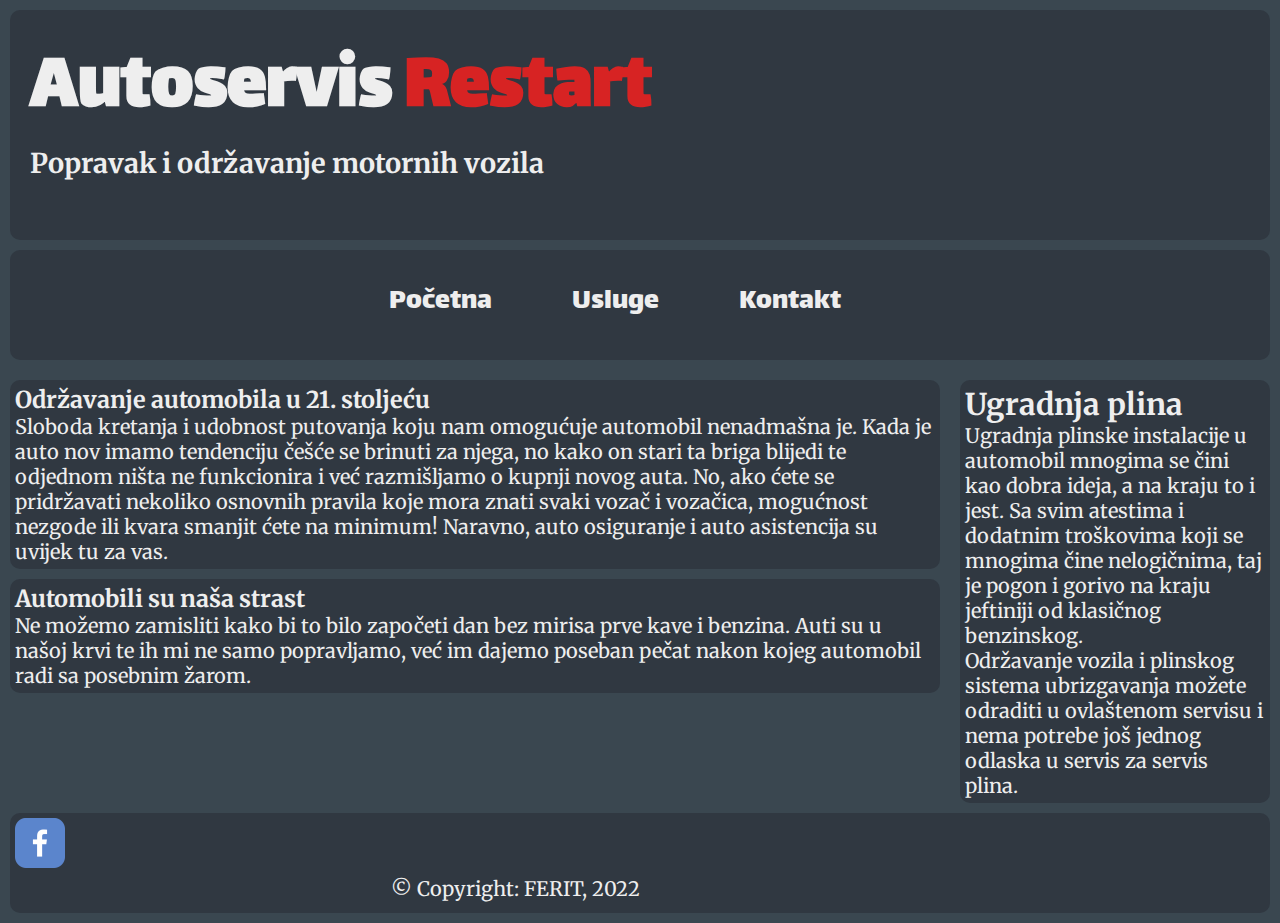
==== index.html @ b9826ee3 "add second update" ====
<!DOCTYPE html>
<html lang="en">

<head>
    <meta charset="UTF-8">
    <meta http-equiv="X-UA-Compatible" content="IE=edge">
    <meta name="viewport" content="width=device-width, initial-scale=1.0">
    <title>Autoservis Restart</title>
    <link rel="stylesheet" href="css/styles.css">
    <link rel="icon" href="favicon_tire.ico?v=2">
    <link rel="preconnect" href="https://fonts.googleapis.com">
    <link rel="preconnect" href="https://fonts.gstatic.com" crossorigin>
    <link
        href="https://fonts.googleapis.com/css2?family=Lalezar&family=Merriweather:wght@400;900&family=Montserrat&family=Sacramento&display=swap"
        rel="stylesheet">
</head>

<body>
    <header>
        <h1>Autoservis <span class="restart">Restart</span></h1>
        <h3>Popravak i održavanje motornih vozila</h3>
    </header>

    <nav>
        <ul>
            <li><a href="#">Početna</a></li>
            <li><a href="pages/usluge.html">Usluge</a></li>
            <li><a href="pages/kontakt.html">Kontakt</a></li>
        </ul>
    </nav>

    <main>
        <section class="aside">
            <aside>
                <h3>Održavanje automobila u 21. stoljeću</h3>
                <p> Sloboda kretanja i udobnost putovanja koju nam omogućuje automobil nenadmašna je. 
                    Kada je auto nov imamo tendenciju češće se brinuti za njega, no kako on stari ta briga blijedi te 
                    odjednom ništa ne funkcionira i već razmišljamo o kupnji novog auta. No, ako ćete se pridržavati nekoliko osnovnih 
                    pravila koje mora znati svaki vozač i vozačica, 
                    mogućnost nezgode ili kvara smanjit ćete na minimum! Naravno, auto osiguranje i auto asistencija su uvijek tu za vas.
                </p>
            </aside>
            <aside>
                <h3>Automobili su naša strast</h3>
                <p>Ne možemo zamisliti kako bi to bilo započeti dan bez mirisa prve kave i benzina. Auti su u našoj krvi te ih mi ne samo popravljamo,
                    već im dajemo poseban pečat nakon kojeg automobil radi sa posebnim žarom.
                </p>
            </aside>
        </section>
        <section class="article">
            <article>
                <h2>Ugradnja plina</h2>
                <p>Ugradnja plinske instalacije u automobil mnogima se čini kao dobra ideja, a na kraju to i jest. Sa svim atestima
                 i dodatnim troškovima koji se mnogima čine nelogičnima, taj je pogon i gorivo na kraju jeftiniji od klasičnog benzinskog.
                </p>
                <p> Održavanje vozila i plinskog sistema ubrizgavanja možete odraditi u ovlaštenom servisu i nema potrebe još jednog 
                odlaska u servis za servis plina.
                </p>
            </article>
    </main>

    <footer>
        <li><a href="#"><img src="images/facebook.png" alt="Facebook"></a></li>
        <p>&copy Copyright: FERIT, 2022</p>
    </footer>
</body>

</html>
---- css/styles.css ----
* {
    margin: 0;
    padding: 0;
}

body {
    font-family: 'Merriweather', serif;
    font-size: 20px;
    background-color: #3A4750;
    color: #EEEEEE;
}

header {
    margin: 10px;
    padding: 20px;
    height: 190px;
    background-color: #303841;
    border-radius: 10px;
    background-image: url("../images/porsche.png");
    background-repeat: no-repeat;
    background-position: right center;
    background-size: contain;
}

header h1 {
    height: 20%;
    text-align: left;
    font-size: 4em;
    line-height: 1.5em;
    font-family: 'Lalezar', cursive;
    color: #EEEEEE;
}

header h3{
    font-family: 'Merriweather', serif;
    font-size: 1.7rem;
    line-height: 7em;
    height: 10%;
    text-align: left;
    color: #EEEEEE;
}

nav {
    font-family: 'Lalezar', cursive;
    display: grid;
    margin: 10px;
    padding: 5px;
    height: 100px;
    background-color: #303841;
    border-radius: 10px;
}

nav ul {
    height: 100%;
    border-radius: 10px;
    list-style-type: none;
    text-align: center;
    line-height: 3.2em;
    font-size: 1.5em;
}

nav ul li {
    display: inline-block;
    margin-right: 50px;
    height: 100%;
    width: 120px;
}

nav ul li a {
    display: inline-block;
    height: 100%;
    width: 100%;
    text-decoration: none;
    color: #EEEEEE;
    border-radius: 10px;
}

nav ul li a:hover {
    background-color: #dfdce3;
    color: black;
}

.wrench{
    width:10%;
    position: relative;
    margin: 50px 0;
    padding-right: 90%;
    float: left;
}

.porsche{
    width: 40%;
    position: relative;
    float: right;
    margin:0%
}

.restart{
    color: #D72323;
}

main {
    margin: 10px;
    border-radius: 10px;
    display: grid;
    grid-template-columns: 3fr 1fr;
    grid-gap: 20px;
}

section article, aside {
    background-color: #303841;
}

section.aside{
    grid-column: 1;
    grid-row: 1;
}

section.article{
    grid-column: 2;
}


section article {
    margin-top: 10px;
    padding: 5px;
    border-radius: 10px;
}

section aside {
    margin-top: 10px;
    margin-bottom: 10px;
    padding: 5px;
    border-radius: 10px;
}

footer {  
    background-color: #303841;
    margin: 10px;
    padding: 5px;
    height: 90px;
    border-radius: 10px;
}

footer li {
    display: inline-block;
    text-align: center;
    width: auto;
    height: auto;
}

footer li a {
    display: inline-block;
    width: auto;
    height: auto;
}

footer li a:hover{
    opacity: 0.5;
}

footer p {
    height: 50%;
    width: 50%;
    line-height: 1.625em;
    text-align: right;
    grid-row: 2;
    grid-column: 2;
}
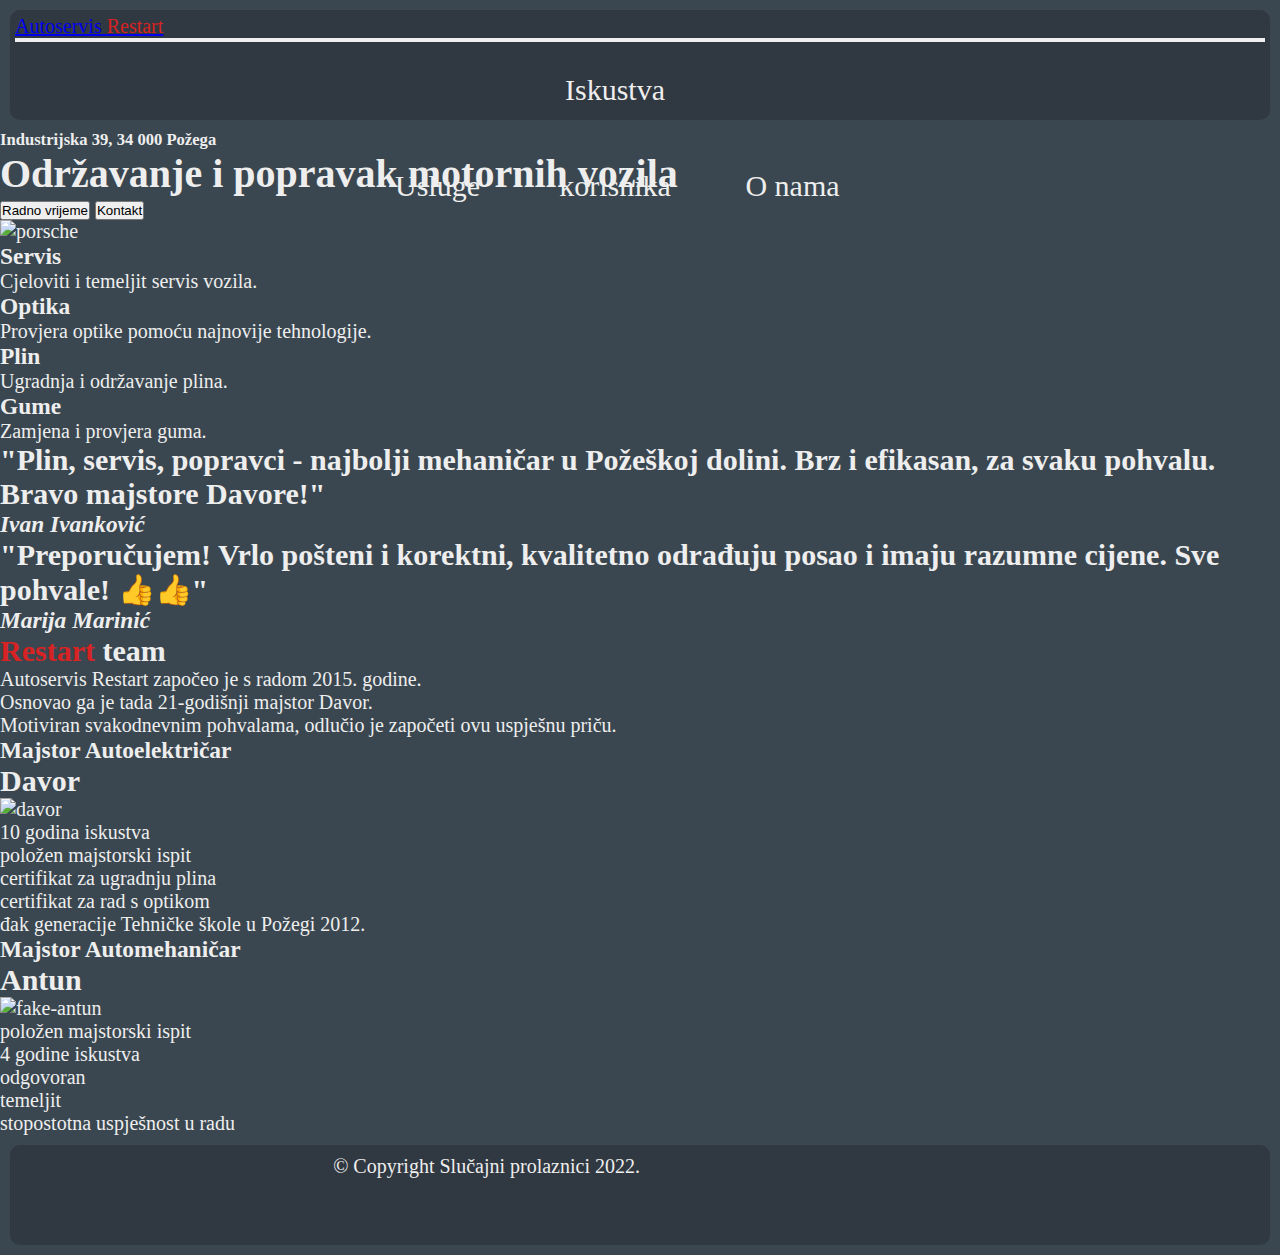
==== commit db3b869d: "add js file" ====
--- a/index.html
+++ b/index.html
@@ -1,68 +1,185 @@
 <!DOCTYPE html>
-<html lang="en">
+<html>
 
 <head>
-    <meta charset="UTF-8">
-    <meta http-equiv="X-UA-Compatible" content="IE=edge">
-    <meta name="viewport" content="width=device-width, initial-scale=1.0">
-    <title>Autoservis Restart</title>
-    <link rel="stylesheet" href="css/styles.css">
-    <link rel="icon" href="favicon_tire.ico?v=2">
-    <link rel="preconnect" href="https://fonts.googleapis.com">
-    <link rel="preconnect" href="https://fonts.gstatic.com" crossorigin>
-    <link
-        href="https://fonts.googleapis.com/css2?family=Lalezar&family=Merriweather:wght@400;900&family=Montserrat&family=Sacramento&display=swap"
-        rel="stylesheet">
+  <meta charset="utf-8">
+  <title>Autoservis Restart</title>
+  <script src="https://cdn.jsdelivr.net/npm/@popperjs/core@2.10.2/dist/umd/popper.min.js"
+    integrity="sha384-7+zCNj/IqJ95wo16oMtfsKbZ9ccEh31eOz1HGyDuCQ6wgnyJNSYdrPa03rtR1zdB"
+    crossorigin="anonymous"></script>
+  <script src="https://cdn.jsdelivr.net/npm/bootstrap@5.1.3/dist/js/bootstrap.min.js"
+    integrity="sha384-QJHtvGhmr9XOIpI6YVutG+2QOK9T+ZnN4kzFN1RtK3zEFEIsxhlmWl5/YESvpZ13"
+    crossorigin="anonymous"></script>
+  <!-- Bootstrap CSS -->
+  <link href="https://cdn.jsdelivr.net/npm/bootstrap@5.1.3/dist/css/bootstrap.min.css" rel="stylesheet"
+    integrity="sha384-1BmE4kWBq78iYhFldvKuhfTAU6auU8tT94WrHftjDbrCEXSU1oBoqyl2QvZ6jIW3" crossorigin="anonymous">
+  <link
+    href="https://fonts.googleapis.com/css2?family=Montserrat:wght@100;300;400;500;900&family=Ubuntu:wght@300;400;700&display=swap"
+    rel="stylesheet">
+  <link rel="stylesheet" href="css/styles.css">
+  <link rel="stylesheet" href="https://cdnjs.cloudflare.com/ajax/libs/font-awesome/6.1.1/css/all.min.css"
+    integrity="sha512-KfkfwYDsLkIlwQp6LFnl8zNdLGxu9YAA1QvwINks4PhcElQSvqcyVLLD9aMhXd13uQjoXtEKNosOWaZqXgel0g=="
+    crossorigin="anonymous" referrerpolicy="no-referrer" />
 </head>
 
 <body>
-    <header>
-        <h1>Autoservis <span class="restart">Restart</span></h1>
-        <h3>Popravak i održavanje motornih vozila</h3>
-    </header>
 
-    <nav>
-        <ul>
-            <li><a href="#">Početna</a></li>
-            <li><a href="pages/usluge.html">Usluge</a></li>
-            <li><a href="pages/kontakt.html">Kontakt</a></li>
-        </ul>
-    </nav>
+  <section class="colored-section" id="title">
+    <div class="container-fluid">
+      <!-- Nav Bar -->
+      <nav class="navbar navbar-expand-lg navbar-dark">
+        <a class="navbar-brand" href="#">Autoservis <span class="restart">Restart</span></a>
+        <button class="navbar-toggler ms-auto" type="button" data-bs-toggle="collapse"
+          data-bs-target="#navbarTogglerDemo01" aria-controls="navbarTogglerDemo01" aria-expanded="false"
+          aria-label="Toggle navigation">
+          <span class="navbar-toggler-icon"></span>
+        </button>
+        <div class="collapse navbar-collapse" id="navbarTogglerDemo01">
+          <ul class="navbar-nav navbar-expand ms-auto -lg-0">
+            <li class="nav-item">
+              <a class="nav-link" href="">Usluge</a>
+            </li>
+            <li class="nav-item">
+              <a class="nav-link" href="">Iskustva korisnika</a>
+            </li>
+            <li class="nav-item">
+              <a class="nav-link" href="">O nama</a>
+            </li>
+          </ul>
+        </div>
+      </nav>
 
-    <main>
-        <section class="aside">
-            <aside>
-                <h3>Održavanje automobila u 21. stoljeću</h3>
-                <p> Sloboda kretanja i udobnost putovanja koju nam omogućuje automobil nenadmašna je. 
-                    Kada je auto nov imamo tendenciju češće se brinuti za njega, no kako on stari ta briga blijedi te 
-                    odjednom ništa ne funkcionira i već razmišljamo o kupnji novog auta. No, ako ćete se pridržavati nekoliko osnovnih 
-                    pravila koje mora znati svaki vozač i vozačica, 
-                    mogućnost nezgode ili kvara smanjit ćete na minimum! Naravno, auto osiguranje i auto asistencija su uvijek tu za vas.
-                </p>
-            </aside>
-            <aside>
-                <h3>Automobili su naša strast</h3>
-                <p>Ne možemo zamisliti kako bi to bilo započeti dan bez mirisa prve kave i benzina. Auti su u našoj krvi te ih mi ne samo popravljamo,
-                    već im dajemo poseban pečat nakon kojeg automobil radi sa posebnim žarom.
-                </p>
-            </aside>
-        </section>
-        <section class="article">
-            <article>
-                <h2>Ugradnja plina</h2>
-                <p>Ugradnja plinske instalacije u automobil mnogima se čini kao dobra ideja, a na kraju to i jest. Sa svim atestima
-                 i dodatnim troškovima koji se mnogima čine nelogičnima, taj je pogon i gorivo na kraju jeftiniji od klasičnog benzinskog.
-                </p>
-                <p> Održavanje vozila i plinskog sistema ubrizgavanja možete odraditi u ovlaštenom servisu i nema potrebe još jednog 
-                odlaska u servis za servis plina.
-                </p>
-            </article>
-    </main>
+      <!-- Title -->
+      <div class="row">
+        <div class="col-lg-6">
+          <!--za velike ekrane zauzima 6 unit col-->
+          <h5>Industrijska 39, 34 000 Požega</h5>
+          <h1 class="big-heading" onmouseover="mOver(this)" onmouseout="mOut(this)">Održavanje i popravak motornih
+            vozila</h1>
 
-    <footer>
-        <li><a href="#"><img src="images/facebook.png" alt="Facebook"></a></li>
-        <p>&copy Copyright: FERIT, 2022</p>
-    </footer>
+          <button type="button" class="btn btn-dark btn-lg radnovrijeme-button"><i
+              class="btn-icon fa-solid fa-clock"></i> Radno
+            vrijeme</button>
+          <button type="button" class="btn btn-outline-light btn-lg kontakt-button" onmousedown="mDown(this)"
+            onmouseup="mUp(this)"> <i class="btn-icon fa-solid fa-address-book"></i> Kontakt</button>
+        </div>
+        <div class="col-lg-6">
+          <img class="title-image" src="images/white-porsche.png" alt="porsche">
+          <!--freepng.com-->
+        </div>
+      </div>
+    </div>
+  </section>
+
+  <!-- Features -->
+  <section class="white-section" id="features">
+    <div class="row">
+      <!--bootstrap grid-->
+      <div class="feature-box col-lg-3">
+        <i class="icon fa-solid fa-wrench fa-4x"></i>
+        <!--na lg i većem, svaki feature 1/3 što je 4-->
+        <h3>Servis</h3>
+        <p>Cjeloviti i temeljit servis vozila.</p>
+      </div>
+
+      <div class="feature-box col-lg-3">
+        <i class="icon fa-solid fa-microscope fa-4x"></i>
+        <h3>Optika</h3>
+        <p>Provjera optike pomoću najnovije tehnologije.</p>
+      </div>
+
+      <div class="feature-box col-lg-3">
+        <i class="icon fa-solid fa-gas-pump fa-4x"></i>
+        <h3>Plin</h3>
+        <p>Ugradnja i održavanje plina.</p>
+      </div>
+
+      <div class="feature-box col-lg-3">
+        <i class="icon fa-solid fa-car fa-4x"></i>
+        <h3>Gume</h3>
+        <p>Zamjena i provjera guma.</p>
+      </div>
+    </div>
+  </section>
+
+  <!-- Testimonials -->
+  <section class="colored-section" id="testimonials">
+    <div id="testimonial-carousel" class="carousel slide" data-bs-ride="false">
+      <div class="carousel-inner">
+        <div class="carousel-item active container-fluid">
+          <h2 class="testimonial-text">"Plin, servis, popravci - najbolji mehaničar u Požeškoj dolini. Brz i
+            efikasan, za svaku pohvalu. Bravo majstore Davore!"</h2>
+          <i class="heart fa-solid fa-heart fa-4x"></i>
+          <h3><em>Ivan Ivanković</em></h3>
+        </div>
+        <div class="carousel-item container-fluid">
+          <h2 class="testimonial-text">"Preporučujem! Vrlo pošteni i korektni, kvalitetno odrađuju posao i imaju razumne
+            cijene. Sve pohvale! 👍👍" </h2>
+          <i class="heart fa-solid fa-heart fa-4x"></i>
+          <h3><em>Marija Marinić</em></h3>
+        </div>
+      </div>
+      <a class="carousel-control-prev" href="#testimonial-carousel" role="button" data-bs-slide="prev">
+        <span class="carousel-control-prev-icon"></span>
+      </a>
+      <a class="carousel-control-next" href="#testimonial-carousel" role="button" data-bs-slide="next">
+        <span class="carousel-control-next-icon"></span>
+      </a>
+    </div>
+  </section>
+
+  <!-- O nama -->
+  <section class="white-section" id="onama">
+    <div class="uvod">
+      <h2 class="restartteam"><span class="restart">Restart</span> team</h2>
+      <p><i class="fa-solid fa-sun"></i> Autoservis Restart započeo je s radom 2015. godine.</p>
+      <p><i class="fa-solid fa-sun"></i> Osnovao ga je tada 21-godišnji majstor Davor. </p>
+      <p><i class="fa-solid fa-sun"></i> Motiviran svakodnevnim pohvalama, odlučio je započeti ovu uspješnu priču.</p>
+    </div>
+    <div class="row">
+      <div class="onama-column col-md-6">
+        <div class="card">
+          <div class="card-header">
+            <h3>Majstor Autoelektričar</h3>
+            <h2>Davor</h2>
+            <img class="onama-image-davor" src="images/davor.png" alt="davor">
+            <div class="card-body">
+              <p><i class="fa-solid fa-circle-check"></i> 10 godina iskustva</p>
+              <p><i class="fa-solid fa-circle-check"></i> položen majstorski ispit</p>
+              <p><i class="fa-solid fa-circle-check"></i> certifikat za ugradnju plina</p>
+              <p><i class="fa-solid fa-circle-check"></i> certifikat za rad s optikom</p>
+              <p><i class="fa-solid fa-circle-check"></i> đak generacije Tehničke škole u Požegi 2012.</p>
+            </div>
+          </div>
+        </div>
+      </div>
+
+      <div class="onama-column col-md-6">
+        <div class="card">
+          <div class="card-header">
+            <h3>Majstor Automehaničar</h3>
+            <h2>Antun</h2>
+            <img class="onama-image-antun" src="images/fake-antun.png" alt="fake-antun">
+            <div class="card-body">
+              <p><i class="fa-solid fa-circle-check"></i> položen majstorski ispit</p>
+              <p><i class="fa-solid fa-circle-check"></i> 4 godine iskustva</p>
+              <p><i class="fa-solid fa-circle-check"></i> odgovoran</p>
+              <p><i class="fa-solid fa-circle-check"></i> temeljit</p>
+              <p><i class="fa-solid fa-circle-check"></i> stopostotna uspješnost u radu</p>
+            </div>
+          </div>
+        </div>
+      </div>
+    </div>
+  </section>
+
+  <!-- Footer -->
+  <footer class="colored-section" id="footer">
+    <p>© Copyright Slučajni prolaznici 2022.</p>
+  </footer>
+
+  <script src="index.js" charset="utf-8"></script>
+
 </body>
 
 </html>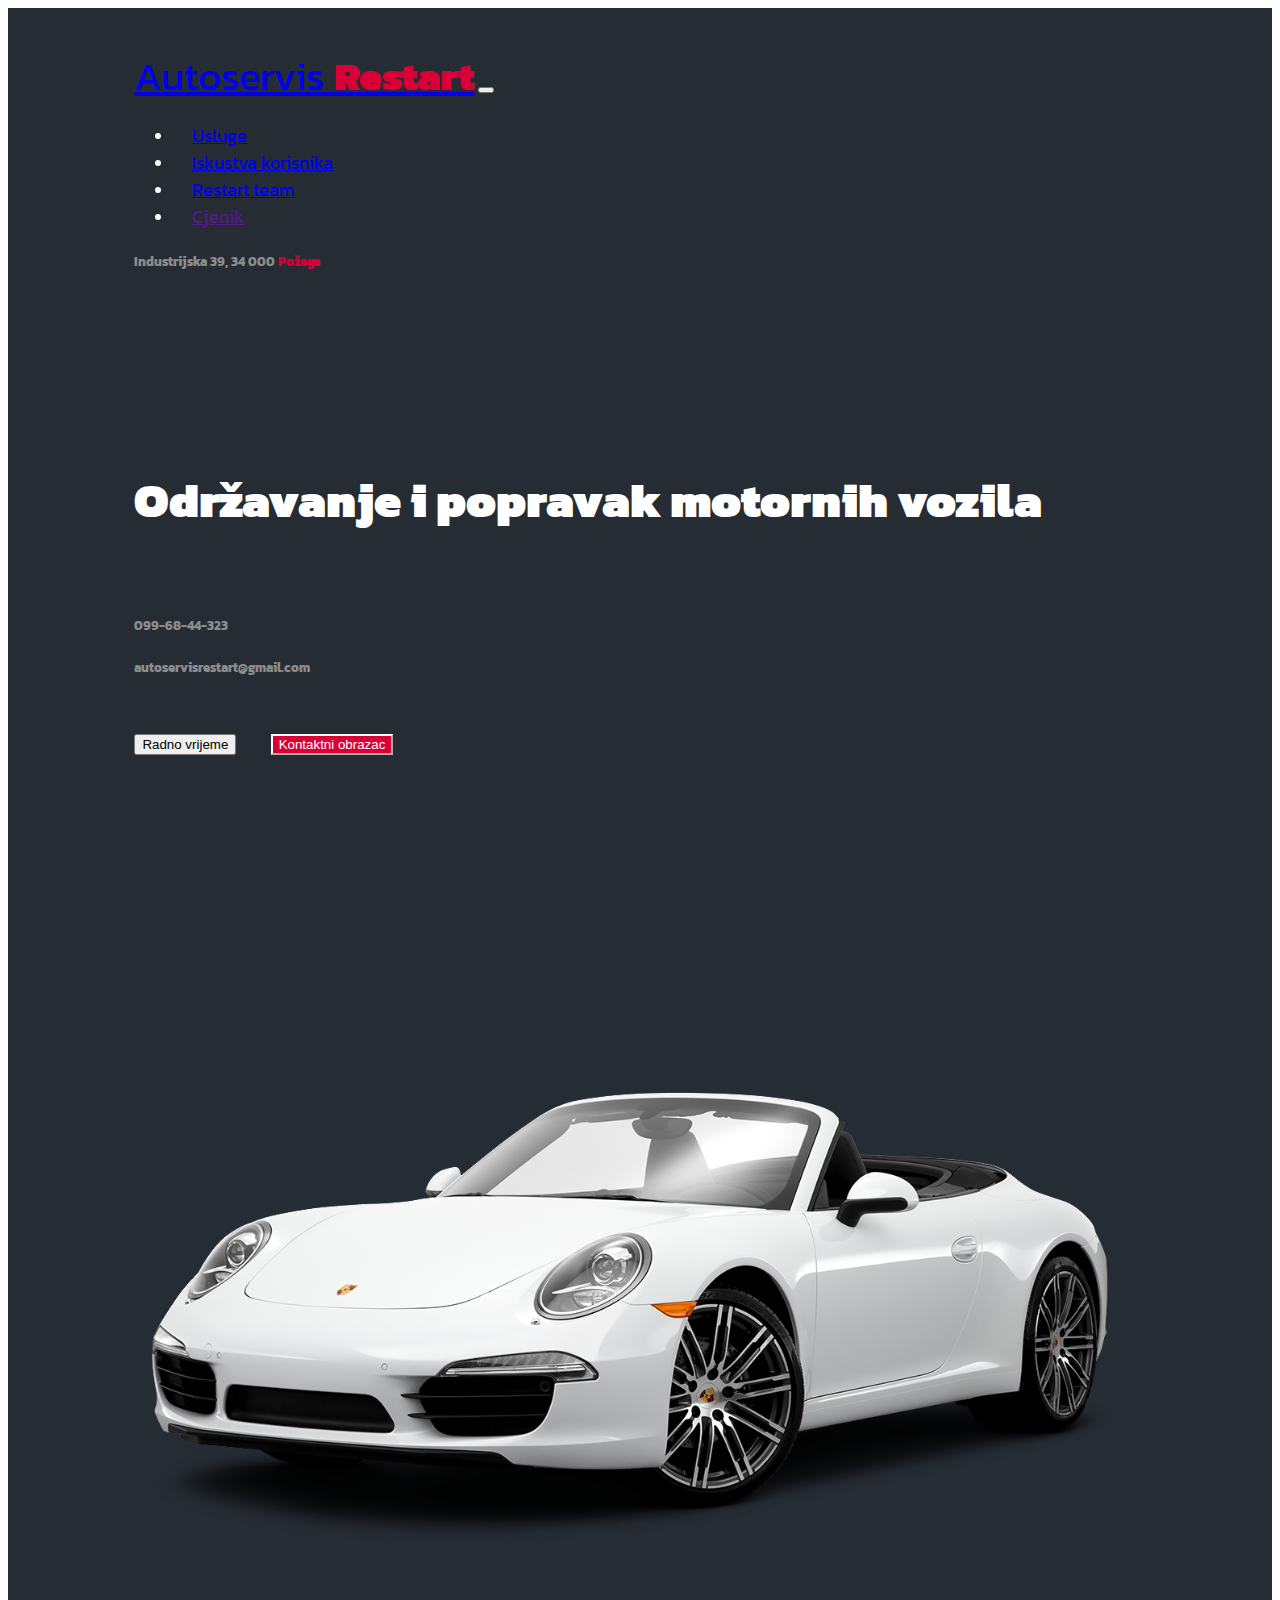
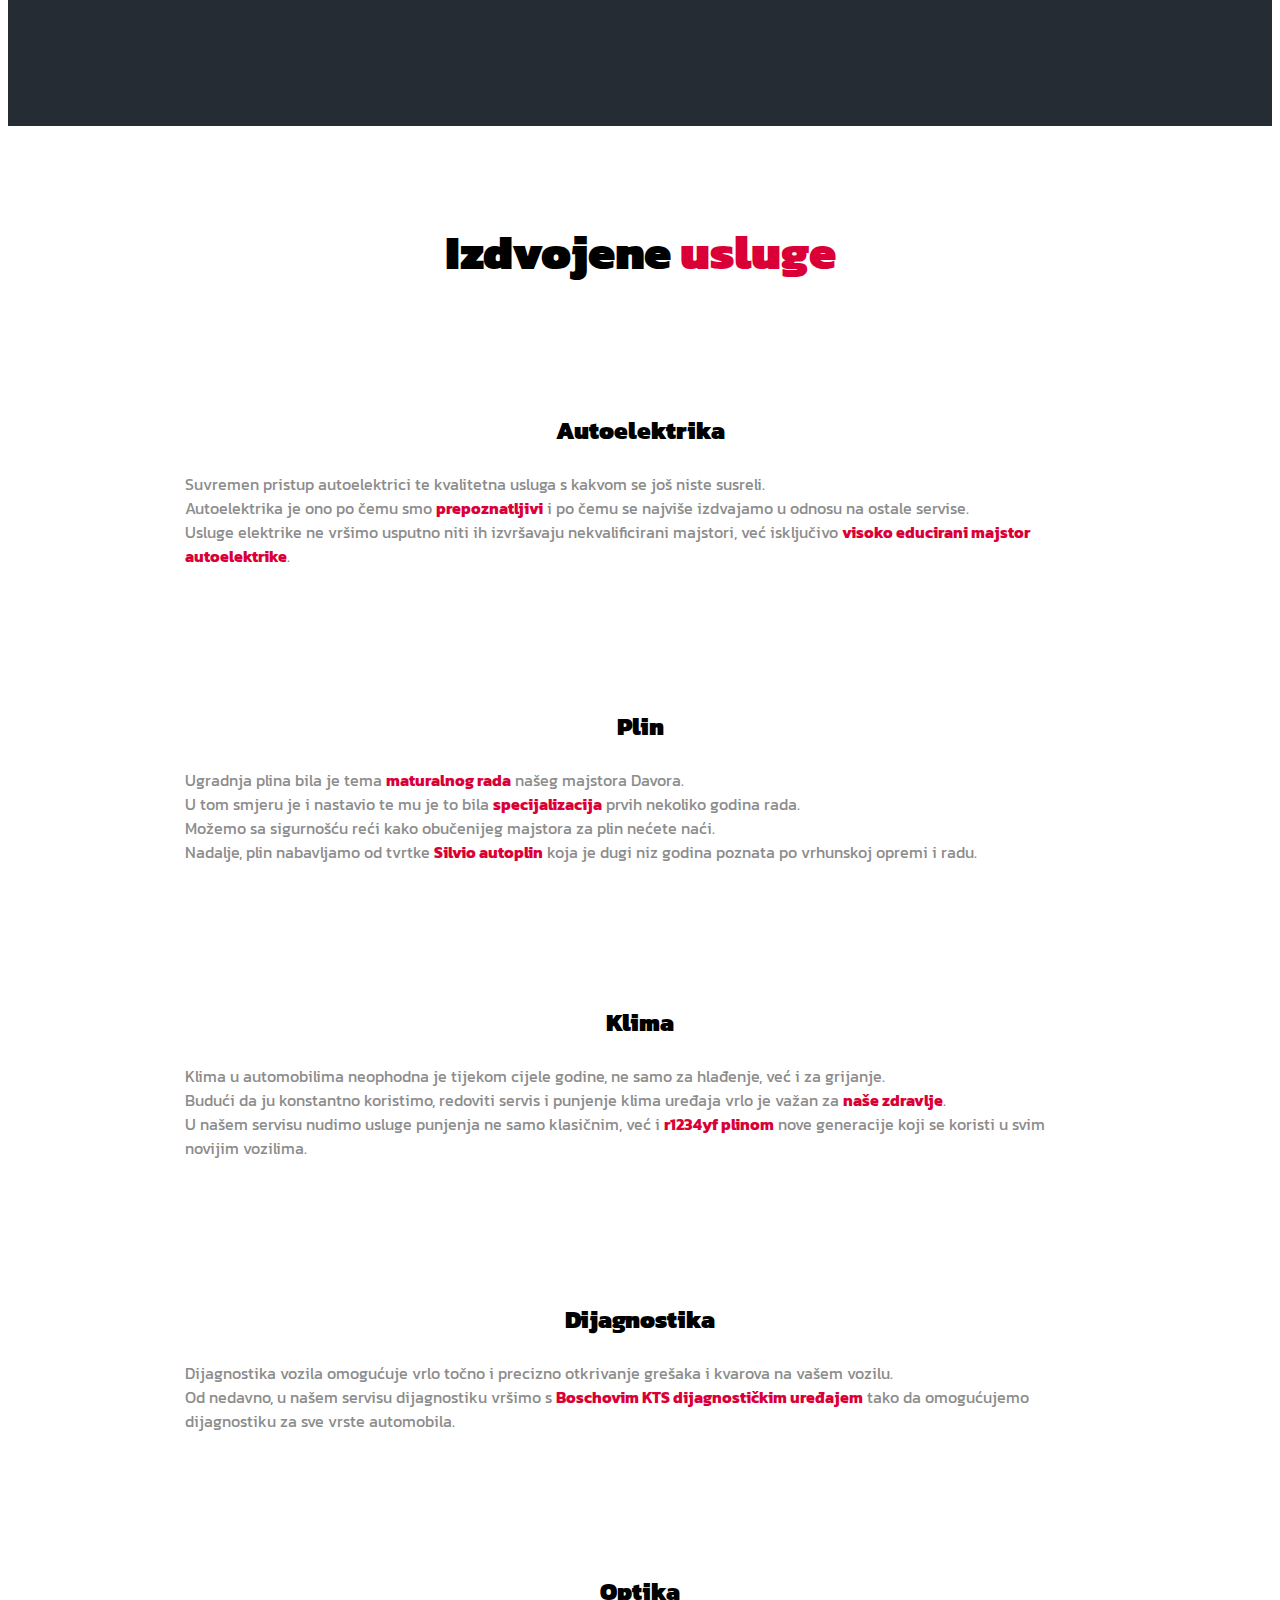
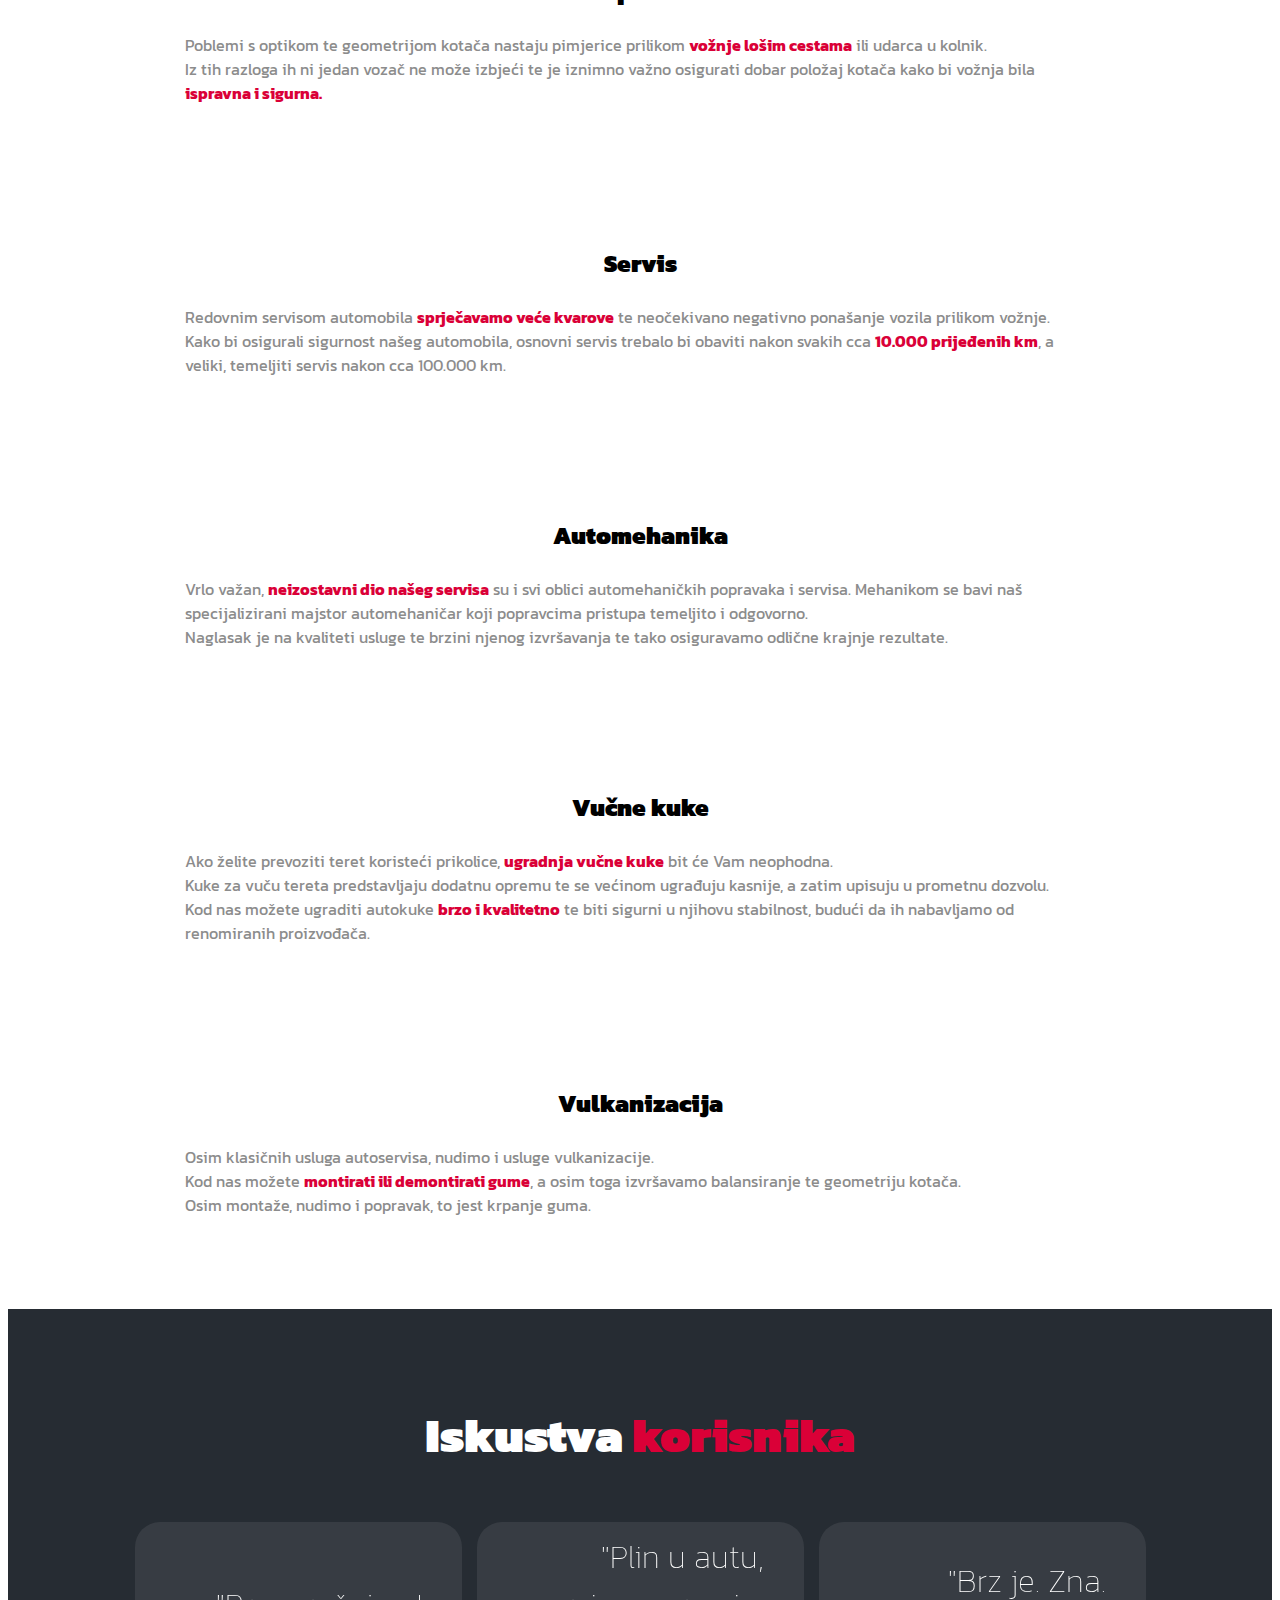
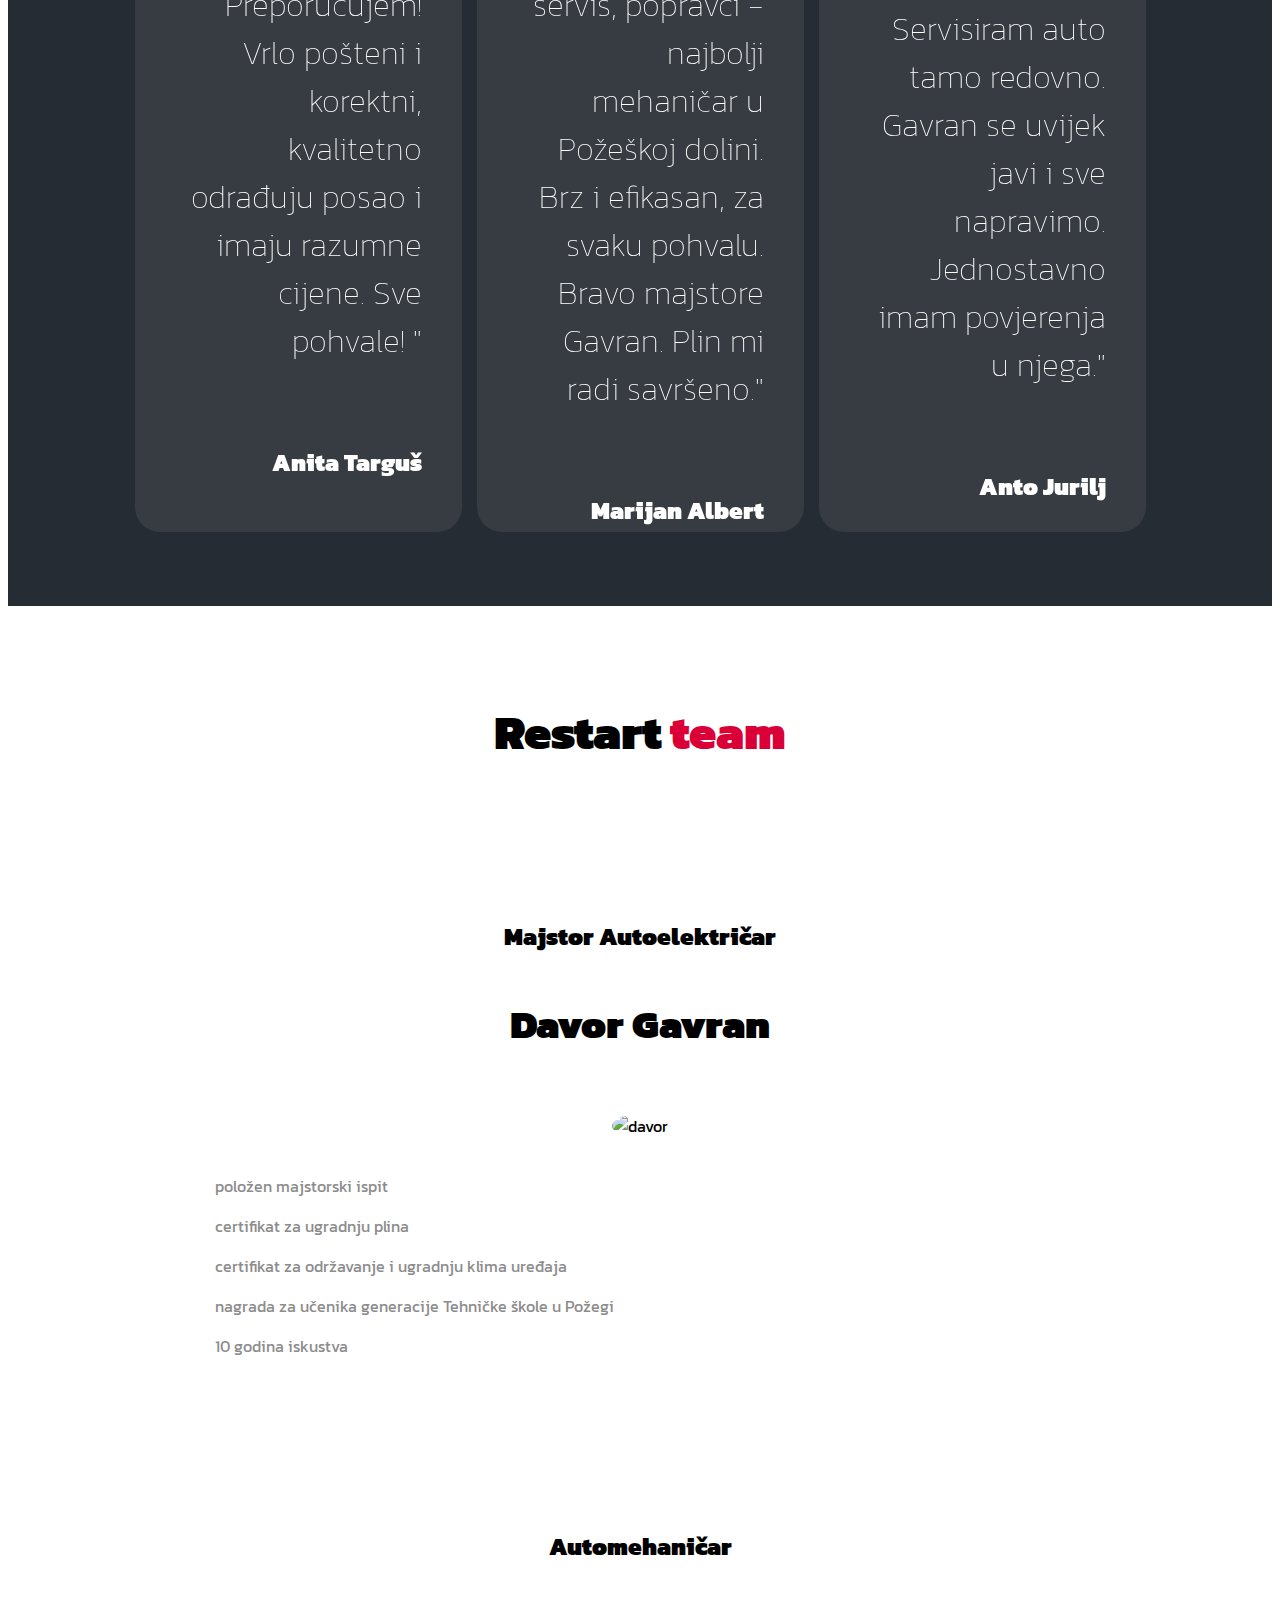
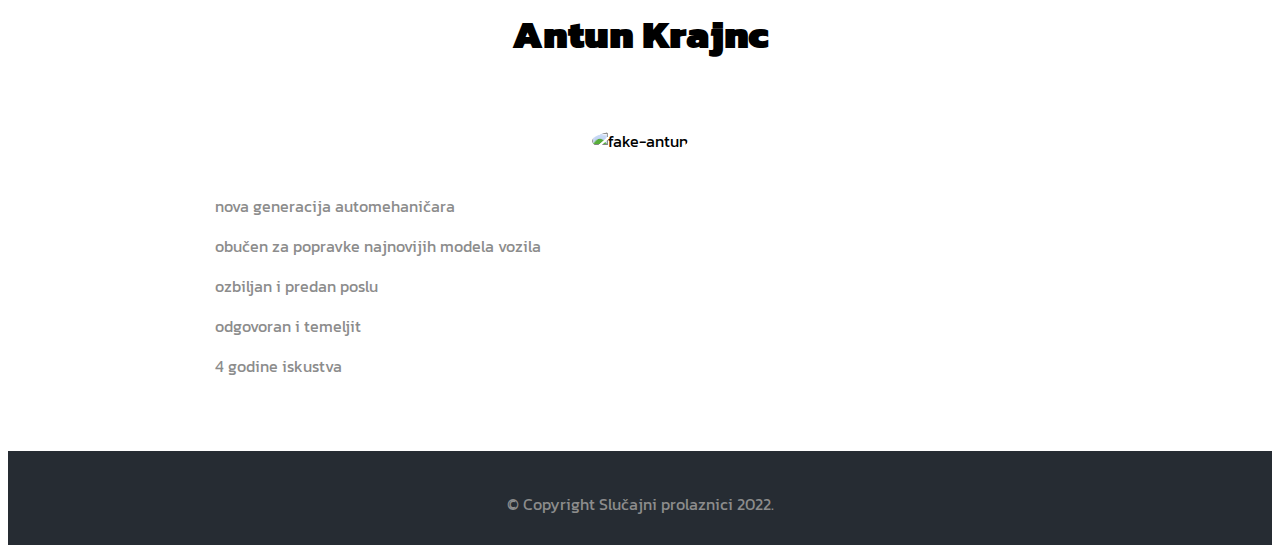
==== commit d4735476: "LV4 update" ====
--- a/index.html
+++ b/index.html
@@ -4,26 +4,33 @@
 <head>
   <meta charset="utf-8">
   <title>Autoservis Restart</title>
+
+  <link rel="stylesheet" href="https://unpkg.com/swiper@8/swiper-bundle.min.css" />
   <script src="https://cdn.jsdelivr.net/npm/@popperjs/core@2.10.2/dist/umd/popper.min.js"
     integrity="sha384-7+zCNj/IqJ95wo16oMtfsKbZ9ccEh31eOz1HGyDuCQ6wgnyJNSYdrPa03rtR1zdB"
     crossorigin="anonymous"></script>
   <script src="https://cdn.jsdelivr.net/npm/bootstrap@5.1.3/dist/js/bootstrap.min.js"
     integrity="sha384-QJHtvGhmr9XOIpI6YVutG+2QOK9T+ZnN4kzFN1RtK3zEFEIsxhlmWl5/YESvpZ13"
     crossorigin="anonymous"></script>
+  <script src="https://cdnjs.cloudflare.com/ajax/libs/animejs/2.0.2/anime.min.js"></script>
+  <script src="https://kit.fontawesome.com/127cc92418.js" crossorigin="anonymous"></script>
+
   <!-- Bootstrap CSS -->
   <link href="https://cdn.jsdelivr.net/npm/bootstrap@5.1.3/dist/css/bootstrap.min.css" rel="stylesheet"
     integrity="sha384-1BmE4kWBq78iYhFldvKuhfTAU6auU8tT94WrHftjDbrCEXSU1oBoqyl2QvZ6jIW3" crossorigin="anonymous">
   <link
     href="https://fonts.googleapis.com/css2?family=Montserrat:wght@100;300;400;500;900&family=Ubuntu:wght@300;400;700&display=swap"
     rel="stylesheet">
+  <link rel="preconnect" href="https://fonts.googleapis.com">
+  <link rel="preconnect" href="https://fonts.gstatic.com" crossorigin>
+  <link href="https://fonts.googleapis.com/css2?family=Kanit:wght@100;300;400;700&display=swap" rel="stylesheet">
   <link rel="stylesheet" href="css/styles.css">
-  <link rel="stylesheet" href="https://cdnjs.cloudflare.com/ajax/libs/font-awesome/6.1.1/css/all.min.css"
-    integrity="sha512-KfkfwYDsLkIlwQp6LFnl8zNdLGxu9YAA1QvwINks4PhcElQSvqcyVLLD9aMhXd13uQjoXtEKNosOWaZqXgel0g=="
-    crossorigin="anonymous" referrerpolicy="no-referrer" />
+  <link rel="stylesheet" href="https://cdnjs.cloudflare.com/ajax/libs/OwlCarousel2/2.3.4/assets/owl.carousel.min.css" />
+  <link rel="stylesheet"
+    href="https://cdnjs.cloudflare.com/ajax/libs/OwlCarousel2/2.3.4/assets/owl.theme.default.min.css" />
 </head>
 
 <body>
-
   <section class="colored-section" id="title">
     <div class="container-fluid">
       <!-- Nav Bar -->
@@ -37,13 +44,16 @@
         <div class="collapse navbar-collapse" id="navbarTogglerDemo01">
           <ul class="navbar-nav navbar-expand ms-auto -lg-0">
             <li class="nav-item">
-              <a class="nav-link" href="">Usluge</a>
+              <a class="nav-link" href="#features">Usluge</a>
             </li>
             <li class="nav-item">
-              <a class="nav-link" href="">Iskustva korisnika</a>
+              <a class="nav-link" href="#slide">Iskustva korisnika</a>
             </li>
             <li class="nav-item">
-              <a class="nav-link" href="">O nama</a>
+              <a class="nav-link" href="#team">Restart team</a>
+            </li>
+            <li class="nav-item">
+              <a class="nav-link" href="">Cjenik</a>
             </li>
           </ul>
         </div>
@@ -53,124 +63,266 @@
       <div class="row">
         <div class="col-lg-6">
           <!--za velike ekrane zauzima 6 unit col-->
-          <h5>Industrijska 39, 34 000 Požega</h5>
-          <h1 class="big-heading" onmouseover="mOver(this)" onmouseout="mOut(this)">Održavanje i popravak motornih
-            vozila</h1>
-
-          <button type="button" class="btn btn-dark btn-lg radnovrijeme-button"><i
-              class="btn-icon fa-solid fa-clock"></i> Radno
-            vrijeme</button>
-          <button type="button" class="btn btn-outline-light btn-lg kontakt-button" onmousedown="mDown(this)"
-            onmouseup="mUp(this)"> <i class="btn-icon fa-solid fa-address-book"></i> Kontakt</button>
+          <h5><i class="btn-icon fa-solid fa-map"></i> Industrijska 39, 34 000 <span class="pozega">Požega</span></h5>
+          <h1 class="big-heading">Održavanje i popravak <br>motornih vozila</h1>
+          <h5><i class="btn-icon fa-solid fa-phone"></i> 099-68-44-323 </h5>
+          <h5 class="mail"><i class="btn-icon fa-solid fa-envelope"></i> autoservisrestart@gmail.com</h5>
+          <button type="button" class="btn btn-outline-light btn-lg open-button2"><i
+              class="btn-icon fa-solid fa-clock"></i> Radno vrijeme</button>
+          <dialog id="modaltime">
+            <button type="button" class="btn btn-outline-light close-button2">X</button>
+            <h5 class="rv">PON: 8 - 16 </h5>
+            <h5 class="rv">UTO: 8 - 16 </h5>
+            <h5 class="rv">SRI: 8 - 16 </h5>
+            <h5 class="rv">ČET: 8 - 16 </h5>
+            <h5 class="rv">PET: 8 - 16 </h5>
+            <h5 class="rv">SUB: 8 - 13 </h5>
+            <h5 class="rv">NED: ne radimo </h5>
+          </dialog>
+          <button type="button" class="btn btn-outline-light btn-lg open-button"><i
+              class="btn-icon-rv fa-solid fa-address-book"></i> Kontaktni obrazac</button>
+          <dialog id="modal">
+            <form onsubmit="sendEmail()">
+              <button type="button" class="btn btn-outline-light close-button">X</button>
+              <p class="pobrazac">Ovdje možete izvršiti upit o svemu što Vas zanima,
+                <br>poput slobodnih termina
+                ili cijene određene usluge.
+                <br>Odgovorit ćemo Vam u najkraćem mogućem roku.
+              </p>
+              <div class="row">
+                <div class="col-lg-6">
+                  <h5 class="h5obrazac">Vaši podatci:</h5>
+                  <p><input class="ob-input" type="text" id="ime" placeholder="Ime"></p>
+                  <p><input class="ob-input" type="text" id="prezime" placeholder="Prezime"></p>
+                  <p><input class="ob-input" type="email" id="email" placeholder="E-mail"></p>
+                  <p><input class="ob-input" type="text" id="tel" placeholder="Telefon"></p>
+                  <h5 class="h5obrazac">Vaš upit:</h5>
+                  <p><textarea rows="4" cols="50" name="comment" form="usrform"> </textarea></p>
+                </div>
+                <div class="col-lg-6">
+                  <h5 class="h5obrazac">Podatci o Vašem vozilu:</h5>
+                  <p><input type="text" id="model" placeholder="Model"></p>
+                  <p><input type="text" id="godina" placeholder="Godina proizvodnje"></p>
+                  <p><input type="text" id="km" placeholder="Broj prijeđenih km"></p>
+                </div>
+              </div>
+              <button type="submit" class="btn btn-outline-light btn-lg open-button-obr">Pošaljite</button>
+            </form>
+          </dialog>
+
         </div>
         <div class="col-lg-6">
-          <img class="title-image" src="images/white-porsche.png" alt="porsche">
+          <img class="title-image" src="images/white-porsche2.png" alt="porsche">
           <!--freepng.com-->
         </div>
       </div>
     </div>
   </section>
-
+  <button onclick="topFunction()" id="myBtn" title="Go to top">Početak</button>
+  
   <!-- Features -->
   <section class="white-section" id="features">
     <div class="row">
       <!--bootstrap grid-->
-      <div class="feature-box col-lg-3">
-        <i class="icon fa-solid fa-wrench fa-4x"></i>
+      <h2 class="naslov">Izdvojene <span class="restart">usluge</span></h2>
+      <div class="feature-box col-lg-4">
+        <i class="icon fa-solid fa-bolt-lightning fa-4x"></i>
         <!--na lg i većem, svaki feature 1/3 što je 4-->
-        <h3>Servis</h3>
-        <p>Cjeloviti i temeljit servis vozila.</p>
-      </div>
-
-      <div class="feature-box col-lg-3">
-        <i class="icon fa-solid fa-microscope fa-4x"></i>
-        <h3>Optika</h3>
-        <p>Provjera optike pomoću najnovije tehnologije.</p>
-      </div>
-
-      <div class="feature-box col-lg-3">
+        <h3>Autoelektrika</h3>
+        <p class="opis">Suvremen pristup autoelektrici te kvalitetna usluga s kakvom se još niste susreli.
+          <br>Autoelektrika je ono po čemu smo <b class="naglaseno">prepoznatljivi</b> i po čemu se najviše izdvajamo u
+          odnosu na ostale servise.
+          <br>Usluge elektrike ne vršimo usputno niti ih izvršavaju nekvalificirani majstori, već isključivo <b class="naglaseno">visoko educirani majstor autoelektrike</b>.
+        </p>
+      </div>
+
+      <div class="feature-box col-lg-4">
         <i class="icon fa-solid fa-gas-pump fa-4x"></i>
         <h3>Plin</h3>
-        <p>Ugradnja i održavanje plina.</p>
-      </div>
-
-      <div class="feature-box col-lg-3">
+        <p class="opis">Ugradnja plina bila je tema <b class="naglaseno">maturalnog rada</b> našeg majstora Davora. <br>U
+          tom smjeru je i nastavio te mu je to bila <b class="naglaseno">specijalizacija</b> prvih nekoliko godina rada.
+          <br>Možemo sa sigurnošću reći kako obučenijeg majstora za plin nećete naći.
+          <br>Nadalje, plin nabavljamo od tvrtke <b class="naglaseno">Silvio autoplin</b> koja je dugi niz godina poznata
+          po vrhunskoj opremi i radu.
+        </p>
+      </div>
+
+      <div class="feature-box col-lg-4">
+        <i class="icon fa-solid fa-fan fa-4x"></i>
+        <h3>Klima</h3>
+        <p class="opis">Klima u automobilima neophodna je tijekom cijele godine, ne samo za hlađenje, već i za grijanje.
+          <br>Budući da ju konstantno koristimo, redoviti servis i punjenje klima uređaja vrlo je važan za <b class="naglaseno">naše zdravlje</b>.
+          <br>U našem servisu nudimo usluge punjenja ne samo klasičnim, već i <b class="naglaseno">r1234yf plinom</b> nove
+          generacije koji se koristi u svim novijim vozilima.
+        </p>
+      </div>
+    </div>
+
+    <div class="row">
+      <!--bootstrap grid-->
+      <div class="feature-box col-lg-4">
+        <i class="icon fa-solid fa-laptop-medical fa-4x"></i>
+        <h3>Dijagnostika</h3>
+        <p class="opis">
+          </class>Dijagnostika vozila omogućuje vrlo točno i precizno otkrivanje grešaka i kvarova na vašem vozilu.<br>
+          Od nedavno, u našem servisu dijagnostiku vršimo s <b class="naglaseno">Boschovim KTS dijagnostičkim uređajem</b>
+          tako da omogućujemo dijagnostiku za sve vrste automobila.</p>
+      </div>
+
+      <div class="feature-box col-lg-4">
+        <i class="icon fa-solid fa-compact-disc fa-4x"></i>
+        <!--na lg i većem, svaki feature 1/3 što je 4-->
+        <h3>Optika</h3>
+        <p class="opis">Poblemi s optikom te geometrijom kotača nastaju pimjerice prilikom <b class="naglaseno">vožnje
+            lošim cestama</b> ili udarca u kolnik.<br>
+          Iz tih razloga ih ni jedan vozač ne može izbjeći te je iznimno važno osigurati dobar položaj kotača kako bi
+          vožnja bila <b class="naglaseno">ispravna i sigurna.</b></p>
+      </div>
+
+      <div class="feature-box col-lg-4">
         <i class="icon fa-solid fa-car fa-4x"></i>
-        <h3>Gume</h3>
-        <p>Zamjena i provjera guma.</p>
+        <h3>Servis</h3>
+        <p class="opis">Redovnim servisom automobila <b class="naglaseno">sprječavamo veće kvarove</b> te neočekivano
+          negativno ponašanje vozila prilikom vožnje. <br>Kako bi osigurali sigurnost našeg automobila, osnovni servis
+          trebalo bi obaviti nakon svakih cca <b class="naglaseno">10.000 prijeđenih km</b>, a veliki, temeljiti servis
+          nakon cca 100.000 km.
+        </p>
+      </div>
+    </div>
+
+    <div class="row">
+      <!--bootstrap grid-->
+      <div class="feature-box col-lg-4">
+        <i class="icon fa-solid fa-wrench fa-4x"></i>
+        <h3>Automehanika</h3>
+        <p class="opis">Vrlo važan, <b class="naglaseno">neizostavni dio našeg servisa</b> su i svi oblici automehaničkih
+          popravaka i servisa.
+          Mehanikom se bavi naš specijalizirani majstor automehaničar koji popravcima pristupa temeljito i odgovorno.
+          <br>Naglasak je na kvaliteti usluge te brzini njenog izvršavanja te tako osiguravamo odlične krajnje
+          rezultate.
+        </p>
+      </div>
+
+      <div class="feature-box col-lg-4">
+        <i class="icon fa-solid fa-caravan fa-4x"></i>
+        <!--na lg i većem, svaki feature 1/3 što je 4-->
+        <h3>Vučne kuke</h3>
+        <p class="opis">Ako želite prevoziti teret koristeći prikolice, <b class="naglaseno">ugradnja vučne kuke</b> bit
+          će Vam neophodna.
+          <br>Kuke za vuču tereta predstavljaju dodatnu opremu te se većinom ugrađuju kasnije, a zatim upisuju u
+          prometnu dozvolu.
+          <br>Kod nas možete ugraditi autokuke <b class="naglaseno">brzo i kvalitetno</b> te biti sigurni u njihovu
+          stabilnost, budući da ih nabavljamo od renomiranih proizvođača.
+      </div>
+
+      <div class="feature-box col-lg-4">
+        <i class="icon fa-solid fa-circle-dot fa-4x"></i>
+        <h3>Vulkanizacija</h3>
+        <p class="opis">Osim klasičnih usluga autoservisa, nudimo i usluge vulkanizacije.<br>
+          Kod nas možete <b class="naglaseno">montirati ili demontirati gume</b>, a osim toga izvršavamo balansiranje te
+          geometriju kotača.
+          <br>Osim montaže, nudimo i popravak, to jest krpanje guma.
+        </p>
       </div>
     </div>
   </section>
 
-  <!-- Testimonials -->
-  <section class="colored-section" id="testimonials">
-    <div id="testimonial-carousel" class="carousel slide" data-bs-ride="false">
-      <div class="carousel-inner">
-        <div class="carousel-item active container-fluid">
-          <h2 class="testimonial-text">"Plin, servis, popravci - najbolji mehaničar u Požeškoj dolini. Brz i
-            efikasan, za svaku pohvalu. Bravo majstore Davore!"</h2>
-          <i class="heart fa-solid fa-heart fa-4x"></i>
-          <h3><em>Ivan Ivanković</em></h3>
-        </div>
-        <div class="carousel-item container-fluid">
-          <h2 class="testimonial-text">"Preporučujem! Vrlo pošteni i korektni, kvalitetno odrađuju posao i imaju razumne
-            cijene. Sve pohvale! 👍👍" </h2>
-          <i class="heart fa-solid fa-heart fa-4x"></i>
-          <h3><em>Marija Marinić</em></h3>
-        </div>
-      </div>
-      <a class="carousel-control-prev" href="#testimonial-carousel" role="button" data-bs-slide="prev">
-        <span class="carousel-control-prev-icon"></span>
-      </a>
-      <a class="carousel-control-next" href="#testimonial-carousel" role="button" data-bs-slide="next">
-        <span class="carousel-control-next-icon"></span>
-      </a>
+  <section class="colored-section" id="slide">
+    <h2 class="naslov">Iskustva <span class="restart">korisnika</span></h2>
+
+    <div class="container">
+      <div id="slider" class="owl-carousel owl-theme">
+        <div class="content-area">
+          <div class="content">
+            <div class="proba">
+              <h3 class="glavnicitat">"Preporučujem! Vrlo pošteni i korektni, kvalitetno odrađuju posao i imaju razumne
+                cijene. Sve pohvale! " <br><i class="heart fa-solid fa-heart"></i></h3>
+              <h3 class="osoba">Anita Targuš</h3>
+            </div>
+          </div>
+        </div>
+
+        <div class="content-area">
+          <div class="content">
+            <div class="proba">
+              <h3 class="glavnicitat">"Plin u autu, servis, popravci - najbolji mehaničar u Požeškoj dolini. Brz i
+                efikasan, za svaku pohvalu.
+                Bravo majstore Gavran. Plin mi radi savršeno." <br><i class="heart fa-solid fa-heart"></i></h3>
+              <h3 class="osoba">Marijan Albert</h3>
+            </div>
+          </div>
+        </div>
+
+        <div class="content-area">
+          <div class="content">
+            <div class="proba">
+              <h3 class="glavnicitat">"Brz je. Zna. Servisiram auto tamo redovno. Gavran se uvijek javi i sve
+                napravimo. Jednostavno imam povjerenja u njega." <br><i class="heart fa-solid fa-heart"></i></h3>
+              <h3 class="osoba">Anto Jurilj</h3>
+            </div>
+          </div>
+        </div>
+
+        <div class="content-area">
+          <div class="content">
+            <div class="proba">
+              <h3 class="glavnicitat">"Svaka čast dečkima koji rade, ljubazni, ma sve top." <br><i
+                  class="heart fa-solid fa-heart"></i></h3>
+              <h3 class="osoba">Ivan Bekić</h3>
+            </div>
+          </div>
+        </div>
+
+        <div class="content-area">
+          <div class="content">
+            <div class="proba">
+              <h3 class="glavnicitat">"Svoj auto ću servisirati samo kod Gavrana!" <br><i
+                  class="heart fa-solid fa-heart"></i></h3>
+              <h3 class="osoba">Slavko Ljubić</h3>
+            </div>
+          </div>
+        </div>
+      </div>
     </div>
   </section>
 
   <!-- O nama -->
-  <section class="white-section" id="onama">
-    <div class="uvod">
-      <h2 class="restartteam"><span class="restart">Restart</span> team</h2>
-      <p><i class="fa-solid fa-sun"></i> Autoservis Restart započeo je s radom 2015. godine.</p>
-      <p><i class="fa-solid fa-sun"></i> Osnovao ga je tada 21-godišnji majstor Davor. </p>
-      <p><i class="fa-solid fa-sun"></i> Motiviran svakodnevnim pohvalama, odlučio je započeti ovu uspješnu priču.</p>
-    </div>
+  <section class="white-section" id="team">
+    <h2 class="naslovteam">Restart <span class="restart">team</span></h2>
     <div class="row">
-      <div class="onama-column col-md-6">
+      <div class="team-column col-md-6">
         <div class="card">
           <div class="card-header">
             <h3>Majstor Autoelektričar</h3>
-            <h2>Davor</h2>
-            <img class="onama-image-davor" src="images/davor.png" alt="davor">
+            <h3 class="ime">Davor Gavran</h3>
+            <img class="team-image-davor" src="images/davor.png" alt="davor">
             <div class="card-body">
-              <p><i class="fa-solid fa-circle-check"></i> 10 godina iskustva</p>
               <p><i class="fa-solid fa-circle-check"></i> položen majstorski ispit</p>
               <p><i class="fa-solid fa-circle-check"></i> certifikat za ugradnju plina</p>
-              <p><i class="fa-solid fa-circle-check"></i> certifikat za rad s optikom</p>
-              <p><i class="fa-solid fa-circle-check"></i> đak generacije Tehničke škole u Požegi 2012.</p>
-            </div>
-          </div>
-        </div>
-      </div>
-
-      <div class="onama-column col-md-6">
+              <p><i class="fa-solid fa-circle-check"></i> certifikat za održavanje i ugradnju klima uređaja</p>
+              <p><i class="fa-solid fa-circle-check"></i> nagrada za učenika generacije Tehničke škole u Požegi </p>
+              <p><i class="fa-solid fa-circle-check"></i> 10 godina iskustva</p>
+            </div>
+          </div>
+        </div>
+      </div>
+
+      <div class="team-column col-md-6">
         <div class="card">
           <div class="card-header">
-            <h3>Majstor Automehaničar</h3>
-            <h2>Antun</h2>
-            <img class="onama-image-antun" src="images/fake-antun.png" alt="fake-antun">
+            <h3>Automehaničar</h3>
+            <h3 class="ime">Antun Krajnc</h3>
+            <img class="team-image-antun" src="images/fake-antun.png" alt="fake-antun">
             <div class="card-body">
-              <p><i class="fa-solid fa-circle-check"></i> položen majstorski ispit</p>
+              <p><i class="fa-solid fa-circle-check"></i> nova generacija automehaničara</p>
+              <p><i class="fa-solid fa-circle-check"></i> obučen za popravke najnovijih modela vozila</p>
+              <p><i class="fa-solid fa-circle-check"></i> ozbiljan i predan poslu</p>
+              <p><i class="fa-solid fa-circle-check"></i> odgovoran i temeljit</p>
               <p><i class="fa-solid fa-circle-check"></i> 4 godine iskustva</p>
-              <p><i class="fa-solid fa-circle-check"></i> odgovoran</p>
-              <p><i class="fa-solid fa-circle-check"></i> temeljit</p>
-              <p><i class="fa-solid fa-circle-check"></i> stopostotna uspješnost u radu</p>
-            </div>
-          </div>
-        </div>
-      </div>
-    </div>
+            </div>
+          </div>
+        </div>
+      </div>
   </section>
 
   <!-- Footer -->
@@ -179,7 +331,32 @@
   </footer>
 
   <script src="index.js" charset="utf-8"></script>
-
+  <script src="https://smtpjs.com/v3/smtp.js"></script>
+  <script src="https://cdnjs.cloudflare.com/ajax/libs/jquery/3.6.0/jquery.min.js"></script>
+  <script src="https://cdnjs.cloudflare.com/ajax/libs/OwlCarousel2/2.3.4/owl.carousel.min.js"></script>
+  <!--ovaj u videu ima druge verzije, stranica je cdnjs-->
+
+  <script>
+    $('#slider').owlCarousel({
+      loop: true,
+      margin: 15,
+      nav: false,
+      autoplay: true,
+      dots: false,
+      autoHeight: true,
+      responsive: {
+        0: {
+          items: 1
+        },
+        600: {
+          items: 2
+        },
+        1000: {
+          items: 3
+        }
+      }
+    })
+  </script>
 </body>
 
 </html>--- a/css/styles.css
+++ b/css/styles.css
@@ -1,169 +1,363 @@
-* {
-    margin: 0;
+body {
+    font-family: "Kanit";
+}
+
+h2 {
+    font-size: 3rem;
+    line-height: 1.5;
+    font-weight: 900;
+}
+
+h3 {
+    font-size: 1.5rem;
+    font-weight: 1000;
+}
+
+h5 {
+    line-height: 1.5;
+    color: #8c8c8c;
+}
+
+.restart {
+    font-weight: 900;
+}
+
+.btn-icon,
+.restart {
+    color: #DA0037;
+}
+
+.btn-icon-rv,
+.colored-section {
+    color: white;
+}
+
+.colored-section {
+    background-color: #262c33;
+}
+
+.white-section {
+    background-color: white;
+}
+
+.container-fluid {
+    padding: 3% 10% 0 10%;
+}
+
+.proba {
+    text-align: right;
+    font-size: 1.5rem;
+    font-weight: 100;
+}
+
+.glavnicitat {
+    text-align: inherit;
+    font-size: 2rem;
+    font-weight: 100;
+}
+
+.big-heading {
+    font-size: 3rem;
+    line-height: 1.5;
+    font-weight: 900;
+    padding: 10rem 0 3rem 0;
+}
+
+p {
+    color: #8c8c8c;
+}
+
+.rv {
+    text-align: center;
+    color: white;
+}
+
+.navbar {
     padding: 0;
 }
 
-body {
-    font-family: 'Merriweather', serif;
+.navbar-brand {
+    font-size: 2.5rem;
+}
+
+.nav-item {
+    padding: 0 18px;
+}
+
+.nav-link {
+    font-size: 1.15rem;
+    font-family: "Kanit";
+}
+
+.open-button,
+.open-button2 {
+    margin: 2% 3% 5% 0;
+}
+
+.title-image {
+    width: 100%;
+    padding: 7rem 0 2rem 0;
+}
+
+.wheel-img {
+    width: 10%;
+    padding: 2rem 0 2rem 0;
+}
+
+#features, #slide {
+    padding: 4% 10% 2% 10%;
+}
+
+.feature-box {
+    text-align: center;
+    padding: 5%;
+}
+
+.icon {
+    margin-bottom: 2rem;
+    color: #DA0037;
+}
+
+.icon:hover {
+    color: black;
+}
+
+.carousel-item {
+    padding: 7% 15%;
+}
+
+.heart {
+    margin: 50px;
+    width: 10%;
+    color: #DA0037;
+    text-align: right;
+}
+
+#team {
+    padding: 4% 15% 1% 15%;
+    /*top left bottom right*/
+}
+
+.card-header {
+    padding-top: 5%;
+}
+
+.team-column {
+    padding: 5% 2%;
+    text-align: center;
+}
+
+.imgdav {
+    width: 35%;
+    border-radius: 100%;
+    margin: 20px;
+    transition: 0.5% ease-in-out;
+}
+
+.team-image-davor {
+    width: 35%;
+    border-radius: 100%;
+    margin: 20px;
+    transition: 0.5% ease-in-out;
+}
+
+.team-image-davor:hover {
+    transform: translate(-20px, -40px) rotate(0deg) scale(1.8);
+}
+
+.imgdav:hover {
+    transform: translateY(-100px);
+}
+
+.team-image-antun {
+    width: 37%;
+    border-radius: 100%;
+    margin: 25px;
+}
+
+.team-image-antun:hover {
+    transform: translate(-20px, -40px) rotate(0deg) scale(1.8);
+}
+
+#footer {
+    text-align: center;
+    padding: 2% 0 1% 0;
+}
+
+.card-body {
+    text-align: left;
+}
+
+.restartteam {
+    padding: 0 0 0;
+}
+
+@media (max-width: 1028) {
+    /*ne radi 84.*/
+    /*vrijedi za 1028 i manje od toga, ne za više*/
+    body {
+        text-align: center;
+    }
+
+    .title-image {
+        width: 60%;
+        position: static;
+    }
+}
+
+#modaltime {
+    max-width: 600px;
+    height: 300px;
+    background: linear-gradient(45deg, #DA0037, #262c33);
+    /* #303841);*/
+    opacity: .8;
+    position: absolute;
+    top: 0;
+    bottom: 0;
+    left: 0;
+    right: 0;
+    padding: 1em;
+    max-width: 50ch;
+    width: 300px;
+    height: 355px;
+    border: 0;
+    box-shadow: 0 0 1em rgb(0 0 0 / .3);
+    margin: auto;
+}
+
+#modal {
+    background: linear-gradient(45deg, #DA0037, #262c33);
+    position: absolute;
+    top: 0;
+    bottom: 0;
+    left: 0;
+    right: 0;
+    padding: 1em;
+    max-width: 50ch;
+    width: 500px;
+    height: 630px;
+    border: 0;
+    box-shadow: 0 0 1em rgb(0 0 0 / .3);
+    margin: auto;
+}
+
+.open-button {
+    color: white;
+    background-color: #DA0037;
+    border-color: white;
+}
+
+.open-button-obr {
+
+    margin-left: 38%;
+    margin-top: 4%;
+}
+
+.close-button2 {
+    margin-left: 85%;
+    background-color: #303841;
+}
+
+.close-button {
+    margin-left: 90%;
+    background-color: #303841;
+}
+
+.mail {
+    margin-bottom: 3.5%;
+}
+
+.obrazac {
+    margin: 0 0 0 2%;
+    /*odmaknuto u lijevo*/
+    position: absolute;
+}
+
+.h5obrazac {
+    color: white;
+}
+
+.pobrazac {
+    margin: 0 0 6.5% 0;
+    /*bottom*/
+    color: white;
+}
+
+.opis {
+    text-align: left;
+}
+
+.naglaseno {
+    color: #DA0037;
+}
+
+.pozega {
+    color: #DA0037;
+}
+
+.naslov {
+    text-align: center;
+    margin-bottom: 5%;
+}
+
+.naslovteam {
+    text-align: center;
+
+}
+
+.content {
+    text-align: center;
+    padding: 40px;
+    color: #fff;
+    border-radius: 25px;
+    background-color: rgba(255, 255, 255, 0.08);
+    backdrop-filter: blur(12px);
+    -webkit-backdrop-filter: blur(12px);
+    margin: 0 0 15% 0;
+}
+
+.content h2 {
     font-size: 20px;
-    background-color: #3A4750;
-    color: #EEEEEE;
-}
-
-header {
-    margin: 10px;
-    padding: 20px;
-    height: 190px;
+    font-weight: 700;
+    text-transform: uppercase;
+    margin-bottom: 20px;
+}
+
+.content p {
+    line-height: 1.9;
+}
+
+.content {
+    /*centriranje unutar contenta*/
+    height: 530px !important;
+    display: flex;
+    align-items: center;
+    justify-content: center
+}
+
+#myBtn {
+    display: none;
+    position: fixed;
+    bottom: 20px;
+    right: 30px;
+    z-index: 99;
+    font-size: 18px;
+    border: none;
+    outline: none;
+    background-color: #DA0037;
+    color: white;
+    cursor: pointer;
+    padding: 15px;
+    border-radius: 100%;
+}
+
+#myBtn:hover {
     background-color: #303841;
-    border-radius: 10px;
-    background-image: url("../images/porsche.png");
-    background-repeat: no-repeat;
-    background-position: right center;
-    background-size: contain;
-}
-
-header h1 {
-    height: 20%;
-    text-align: left;
-    font-size: 4em;
-    line-height: 1.5em;
-    font-family: 'Lalezar', cursive;
-    color: #EEEEEE;
-}
-
-header h3{
-    font-family: 'Merriweather', serif;
-    font-size: 1.7rem;
-    line-height: 7em;
-    height: 10%;
-    text-align: left;
-    color: #EEEEEE;
-}
-
-nav {
-    font-family: 'Lalezar', cursive;
-    display: grid;
-    margin: 10px;
-    padding: 5px;
-    height: 100px;
-    background-color: #303841;
-    border-radius: 10px;
-}
-
-nav ul {
-    height: 100%;
-    border-radius: 10px;
-    list-style-type: none;
-    text-align: center;
-    line-height: 3.2em;
-    font-size: 1.5em;
-}
-
-nav ul li {
-    display: inline-block;
-    margin-right: 50px;
-    height: 100%;
-    width: 120px;
-}
-
-nav ul li a {
-    display: inline-block;
-    height: 100%;
-    width: 100%;
-    text-decoration: none;
-    color: #EEEEEE;
-    border-radius: 10px;
-}
-
-nav ul li a:hover {
-    background-color: #dfdce3;
-    color: black;
-}
-
-.wrench{
-    width:10%;
-    position: relative;
-    margin: 50px 0;
-    padding-right: 90%;
-    float: left;
-}
-
-.porsche{
-    width: 40%;
-    position: relative;
-    float: right;
-    margin:0%
-}
-
-.restart{
-    color: #D72323;
-}
-
-main {
-    margin: 10px;
-    border-radius: 10px;
-    display: grid;
-    grid-template-columns: 3fr 1fr;
-    grid-gap: 20px;
-}
-
-section article, aside {
-    background-color: #303841;
-}
-
-section.aside{
-    grid-column: 1;
-    grid-row: 1;
-}
-
-section.article{
-    grid-column: 2;
-}
-
-
-section article {
-    margin-top: 10px;
-    padding: 5px;
-    border-radius: 10px;
-}
-
-section aside {
-    margin-top: 10px;
-    margin-bottom: 10px;
-    padding: 5px;
-    border-radius: 10px;
-}
-
-footer {  
-    background-color: #303841;
-    margin: 10px;
-    padding: 5px;
-    height: 90px;
-    border-radius: 10px;
-}
-
-footer li {
-    display: inline-block;
-    text-align: center;
-    width: auto;
-    height: auto;
-}
-
-footer li a {
-    display: inline-block;
-    width: auto;
-    height: auto;
-}
-
-footer li a:hover{
-    opacity: 0.5;
-}
-
-footer p {
-    height: 50%;
-    width: 50%;
-    line-height: 1.625em;
-    text-align: right;
-    grid-row: 2;
-    grid-column: 2;
-}+}
+
+.ime {
+    font-size: 2.5rem;
+
+}
+
+/* id > class > h element */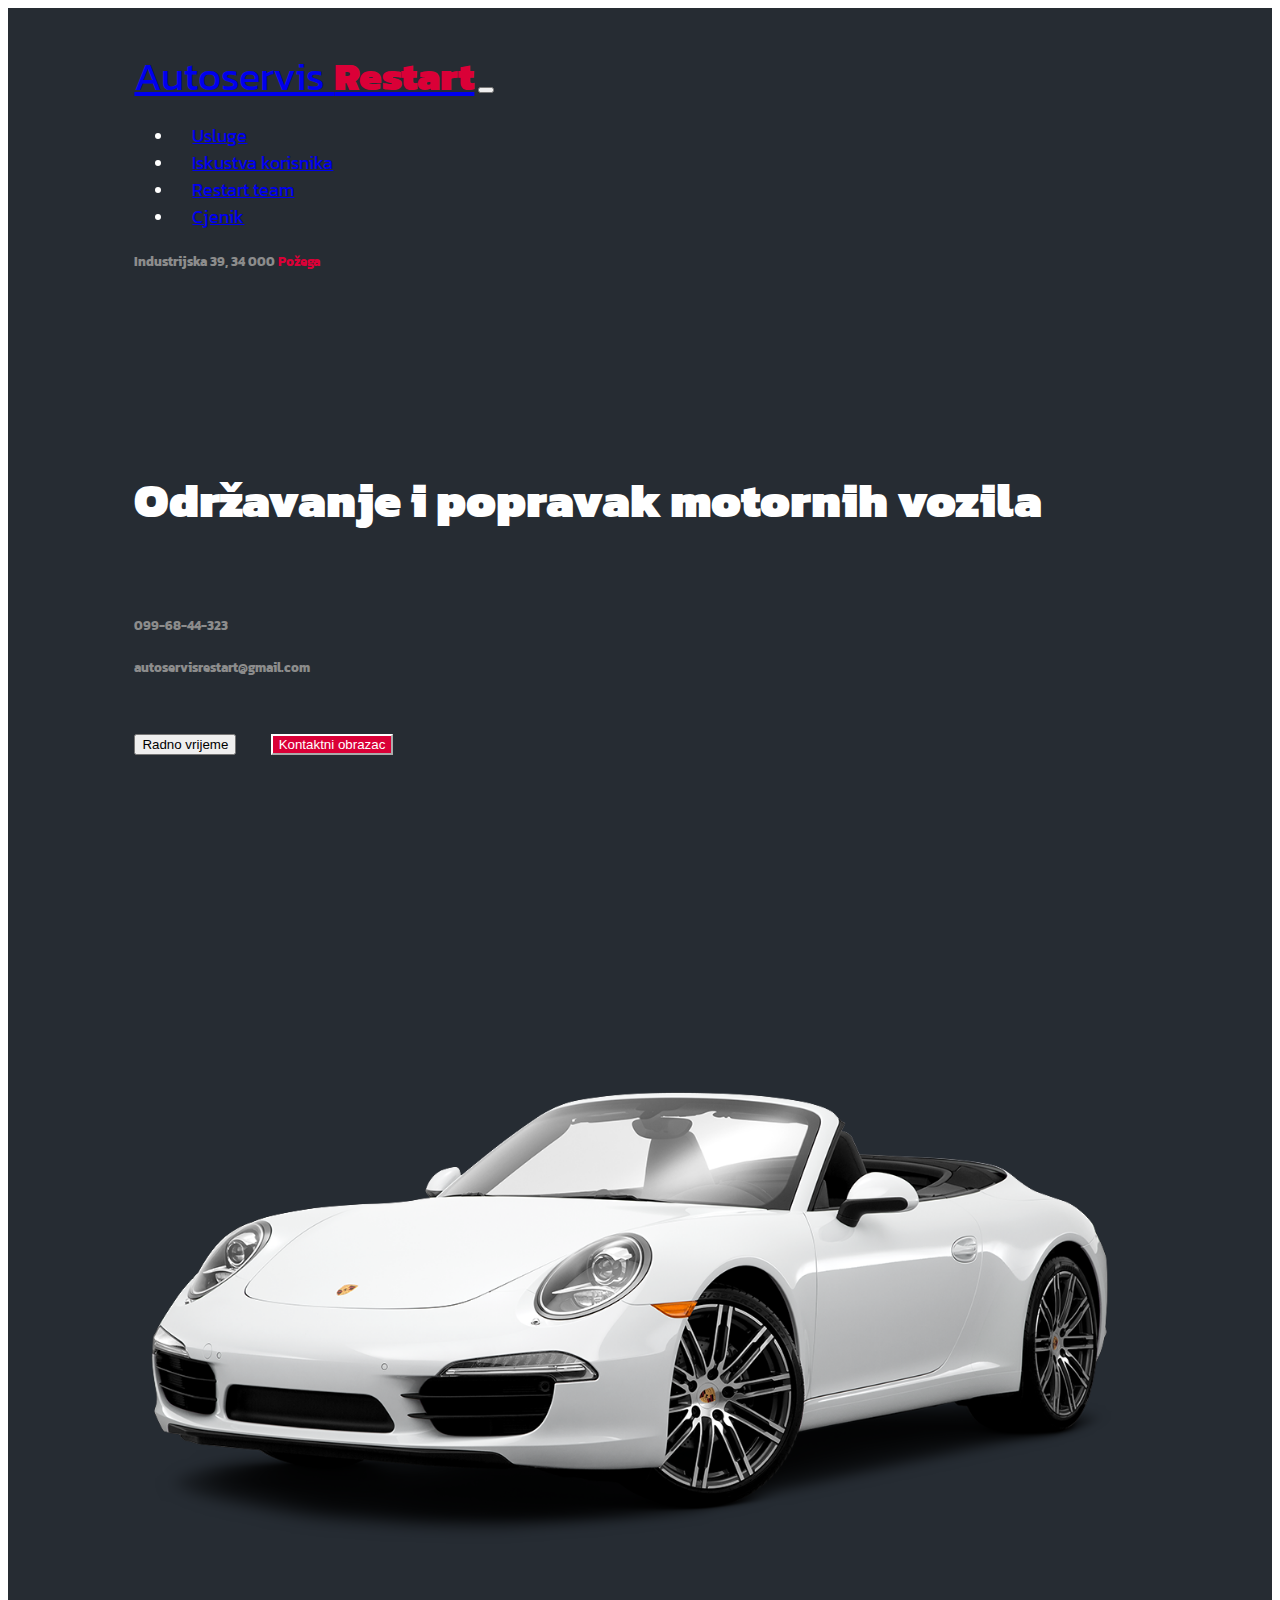
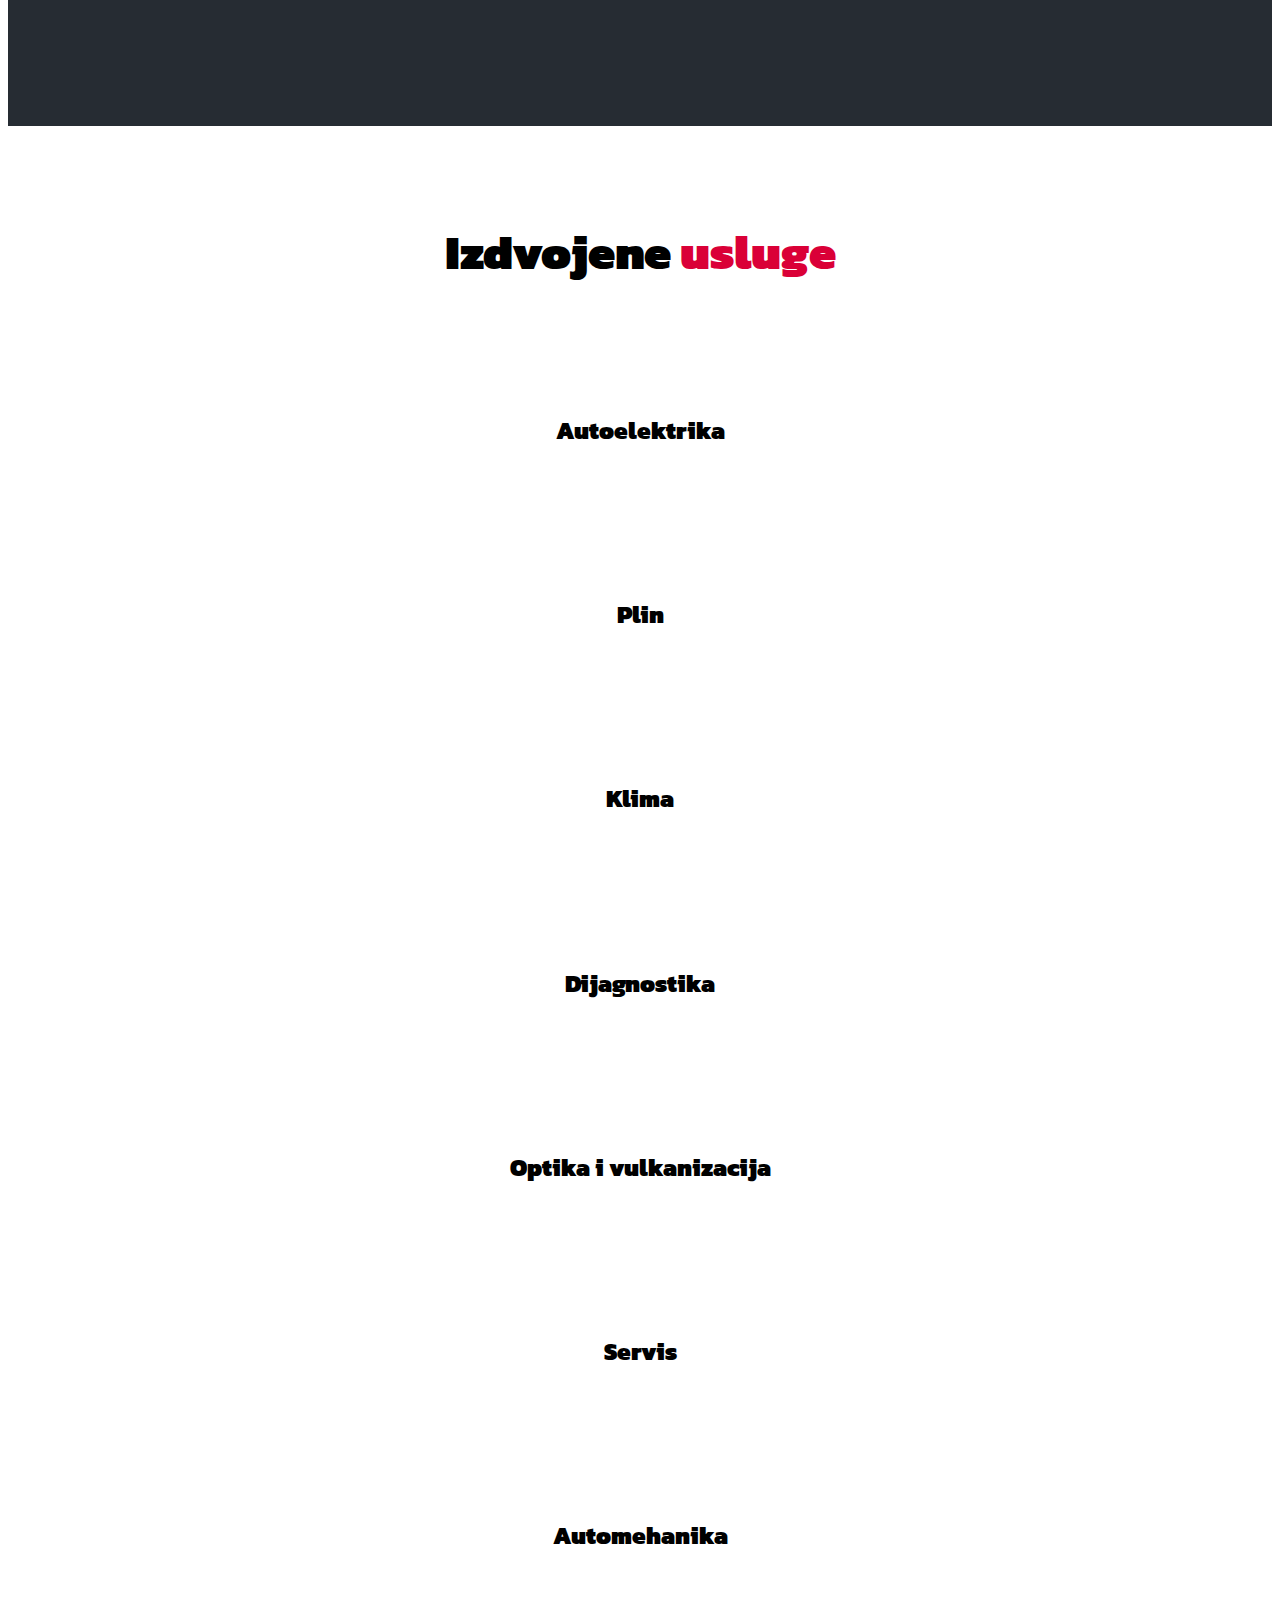
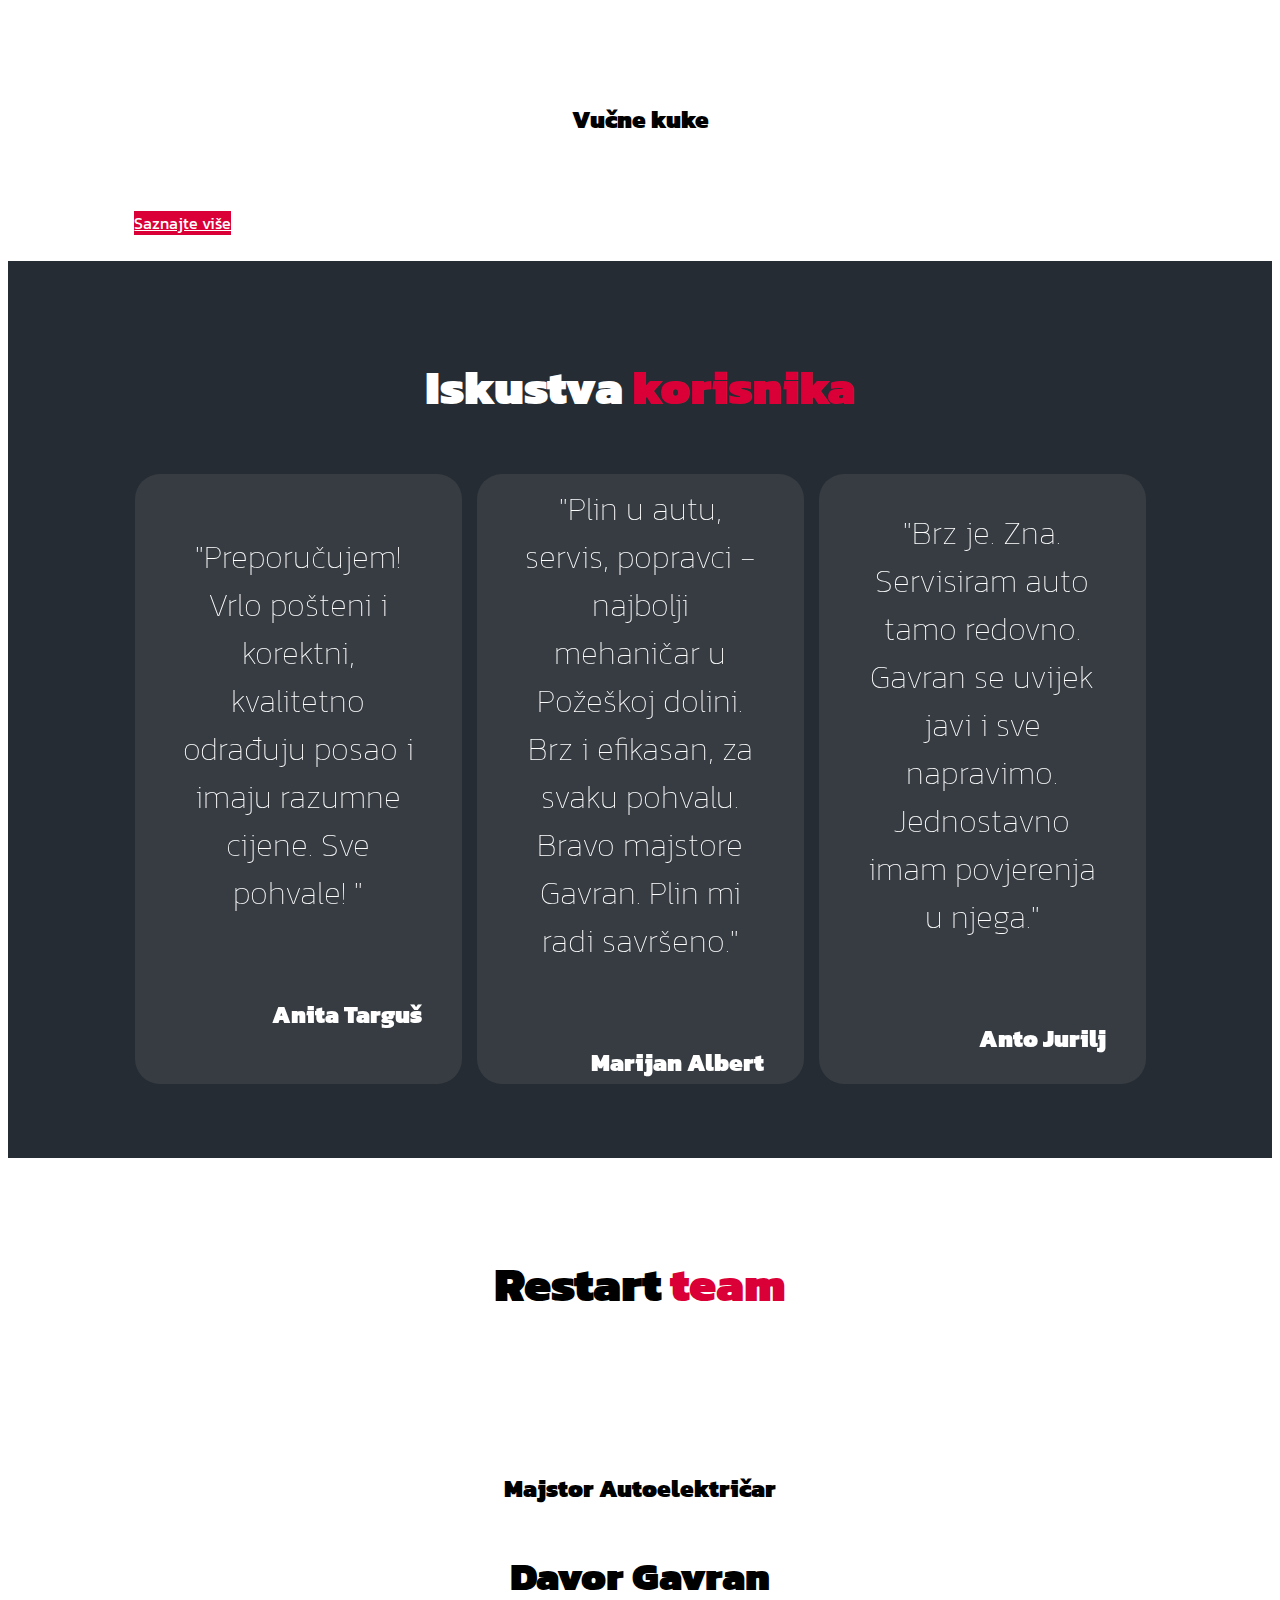
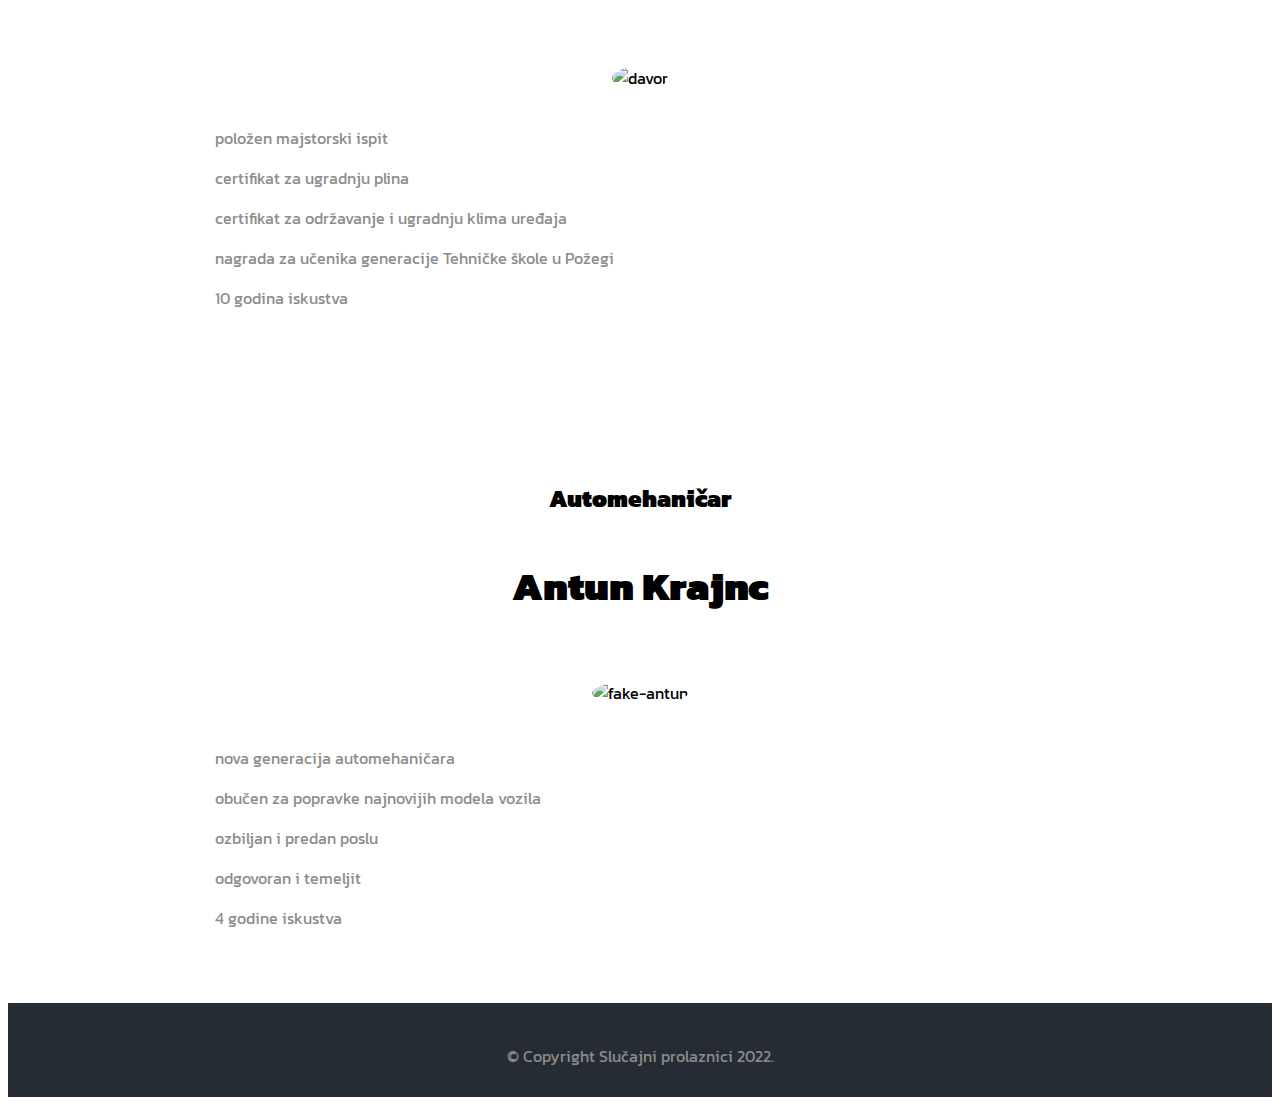
==== commit 8cf2a49e: "LV5 initial commit" ====
--- a/index.html
+++ b/index.html
@@ -44,7 +44,7 @@
         <div class="collapse navbar-collapse" id="navbarTogglerDemo01">
           <ul class="navbar-nav navbar-expand ms-auto -lg-0">
             <li class="nav-item">
-              <a class="nav-link" href="#features">Usluge</a>
+              <a class="nav-link" href="pages/usluge.html">Usluge</a>
             </li>
             <li class="nav-item">
               <a class="nav-link" href="#slide">Iskustva korisnika</a>
@@ -53,7 +53,7 @@
               <a class="nav-link" href="#team">Restart team</a>
             </li>
             <li class="nav-item">
-              <a class="nav-link" href="">Cjenik</a>
+              <a class="nav-link" href="pages/cjenik.html">Cjenik</a>
             </li>
           </ul>
         </div>
@@ -119,112 +119,64 @@
     </div>
   </section>
   <button onclick="topFunction()" id="myBtn" title="Go to top">Početak</button>
-  
+
   <!-- Features -->
   <section class="white-section" id="features">
     <div class="row">
       <!--bootstrap grid-->
       <h2 class="naslov">Izdvojene <span class="restart">usluge</span></h2>
-      <div class="feature-box col-lg-4">
+      <div class="feature-box col-lg-3">
         <i class="icon fa-solid fa-bolt-lightning fa-4x"></i>
         <!--na lg i većem, svaki feature 1/3 što je 4-->
         <h3>Autoelektrika</h3>
-        <p class="opis">Suvremen pristup autoelektrici te kvalitetna usluga s kakvom se još niste susreli.
-          <br>Autoelektrika je ono po čemu smo <b class="naglaseno">prepoznatljivi</b> i po čemu se najviše izdvajamo u
-          odnosu na ostale servise.
-          <br>Usluge elektrike ne vršimo usputno niti ih izvršavaju nekvalificirani majstori, već isključivo <b class="naglaseno">visoko educirani majstor autoelektrike</b>.
-        </p>
-      </div>
-
-      <div class="feature-box col-lg-4">
+      </div>
+
+      <div class="feature-box col-lg-3">
         <i class="icon fa-solid fa-gas-pump fa-4x"></i>
         <h3>Plin</h3>
-        <p class="opis">Ugradnja plina bila je tema <b class="naglaseno">maturalnog rada</b> našeg majstora Davora. <br>U
-          tom smjeru je i nastavio te mu je to bila <b class="naglaseno">specijalizacija</b> prvih nekoliko godina rada.
-          <br>Možemo sa sigurnošću reći kako obučenijeg majstora za plin nećete naći.
-          <br>Nadalje, plin nabavljamo od tvrtke <b class="naglaseno">Silvio autoplin</b> koja je dugi niz godina poznata
-          po vrhunskoj opremi i radu.
-        </p>
-      </div>
-
-      <div class="feature-box col-lg-4">
+      </div>
+
+      <div class="feature-box col-lg-3">
         <i class="icon fa-solid fa-fan fa-4x"></i>
         <h3>Klima</h3>
-        <p class="opis">Klima u automobilima neophodna je tijekom cijele godine, ne samo za hlađenje, već i za grijanje.
-          <br>Budući da ju konstantno koristimo, redoviti servis i punjenje klima uređaja vrlo je važan za <b class="naglaseno">naše zdravlje</b>.
-          <br>U našem servisu nudimo usluge punjenja ne samo klasičnim, već i <b class="naglaseno">r1234yf plinom</b> nove
-          generacije koji se koristi u svim novijim vozilima.
-        </p>
+      </div>
+
+      <div class="feature-box col-lg-3">
+        <i class="icon fa-solid fa-laptop-medical fa-4x"></i>
+        <h3>Dijagnostika</h3>
       </div>
     </div>
 
     <div class="row">
       <!--bootstrap grid-->
-      <div class="feature-box col-lg-4">
-        <i class="icon fa-solid fa-laptop-medical fa-4x"></i>
-        <h3>Dijagnostika</h3>
-        <p class="opis">
-          </class>Dijagnostika vozila omogućuje vrlo točno i precizno otkrivanje grešaka i kvarova na vašem vozilu.<br>
-          Od nedavno, u našem servisu dijagnostiku vršimo s <b class="naglaseno">Boschovim KTS dijagnostičkim uređajem</b>
-          tako da omogućujemo dijagnostiku za sve vrste automobila.</p>
-      </div>
-
-      <div class="feature-box col-lg-4">
+      <div class="feature-box col-lg-3">
         <i class="icon fa-solid fa-compact-disc fa-4x"></i>
         <!--na lg i većem, svaki feature 1/3 što je 4-->
-        <h3>Optika</h3>
-        <p class="opis">Poblemi s optikom te geometrijom kotača nastaju pimjerice prilikom <b class="naglaseno">vožnje
-            lošim cestama</b> ili udarca u kolnik.<br>
-          Iz tih razloga ih ni jedan vozač ne može izbjeći te je iznimno važno osigurati dobar položaj kotača kako bi
-          vožnja bila <b class="naglaseno">ispravna i sigurna.</b></p>
-      </div>
-
-      <div class="feature-box col-lg-4">
+        <h3>Optika i vulkanizacija</h3>
+      </div>
+
+      <div class="feature-box col-lg-3">
         <i class="icon fa-solid fa-car fa-4x"></i>
         <h3>Servis</h3>
-        <p class="opis">Redovnim servisom automobila <b class="naglaseno">sprječavamo veće kvarove</b> te neočekivano
-          negativno ponašanje vozila prilikom vožnje. <br>Kako bi osigurali sigurnost našeg automobila, osnovni servis
-          trebalo bi obaviti nakon svakih cca <b class="naglaseno">10.000 prijeđenih km</b>, a veliki, temeljiti servis
-          nakon cca 100.000 km.
-        </p>
-      </div>
-    </div>
-
-    <div class="row">
+      </div>
+
       <!--bootstrap grid-->
-      <div class="feature-box col-lg-4">
+      <div class="feature-box col-lg-3">
         <i class="icon fa-solid fa-wrench fa-4x"></i>
         <h3>Automehanika</h3>
-        <p class="opis">Vrlo važan, <b class="naglaseno">neizostavni dio našeg servisa</b> su i svi oblici automehaničkih
-          popravaka i servisa.
-          Mehanikom se bavi naš specijalizirani majstor automehaničar koji popravcima pristupa temeljito i odgovorno.
-          <br>Naglasak je na kvaliteti usluge te brzini njenog izvršavanja te tako osiguravamo odlične krajnje
-          rezultate.
-        </p>
-      </div>
-
-      <div class="feature-box col-lg-4">
+      </div>
+
+      <div class="feature-box col-lg-3">
         <i class="icon fa-solid fa-caravan fa-4x"></i>
         <!--na lg i većem, svaki feature 1/3 što je 4-->
         <h3>Vučne kuke</h3>
-        <p class="opis">Ako želite prevoziti teret koristeći prikolice, <b class="naglaseno">ugradnja vučne kuke</b> bit
-          će Vam neophodna.
-          <br>Kuke za vuču tereta predstavljaju dodatnu opremu te se većinom ugrađuju kasnije, a zatim upisuju u
-          prometnu dozvolu.
-          <br>Kod nas možete ugraditi autokuke <b class="naglaseno">brzo i kvalitetno</b> te biti sigurni u njihovu
-          stabilnost, budući da ih nabavljamo od renomiranih proizvođača.
-      </div>
-
-      <div class="feature-box col-lg-4">
-        <i class="icon fa-solid fa-circle-dot fa-4x"></i>
-        <h3>Vulkanizacija</h3>
-        <p class="opis">Osim klasičnih usluga autoservisa, nudimo i usluge vulkanizacije.<br>
-          Kod nas možete <b class="naglaseno">montirati ili demontirati gume</b>, a osim toga izvršavamo balansiranje te
-          geometriju kotača.
-          <br>Osim montaže, nudimo i popravak, to jest krpanje guma.
-        </p>
-      </div>
-    </div>
+      </div>
+    </div>
+
+    <div class="btn-text-center">
+      <a class="btn btn-outline-light btn-lg open-button" href="pages/usluge.html">Saznajte više</a>
+    </div>
+
   </section>
 
   <section class="colored-section" id="slide">
--- a/css/styles.css
+++ b/css/styles.css
@@ -51,7 +51,7 @@
 }
 
 .glavnicitat {
-    text-align: inherit;
+    text-align: center;
     font-size: 2rem;
     font-weight: 100;
 }
@@ -360,4 +360,4 @@
 
 }
 
-/* id > class > h element */+/* id > class > h element */
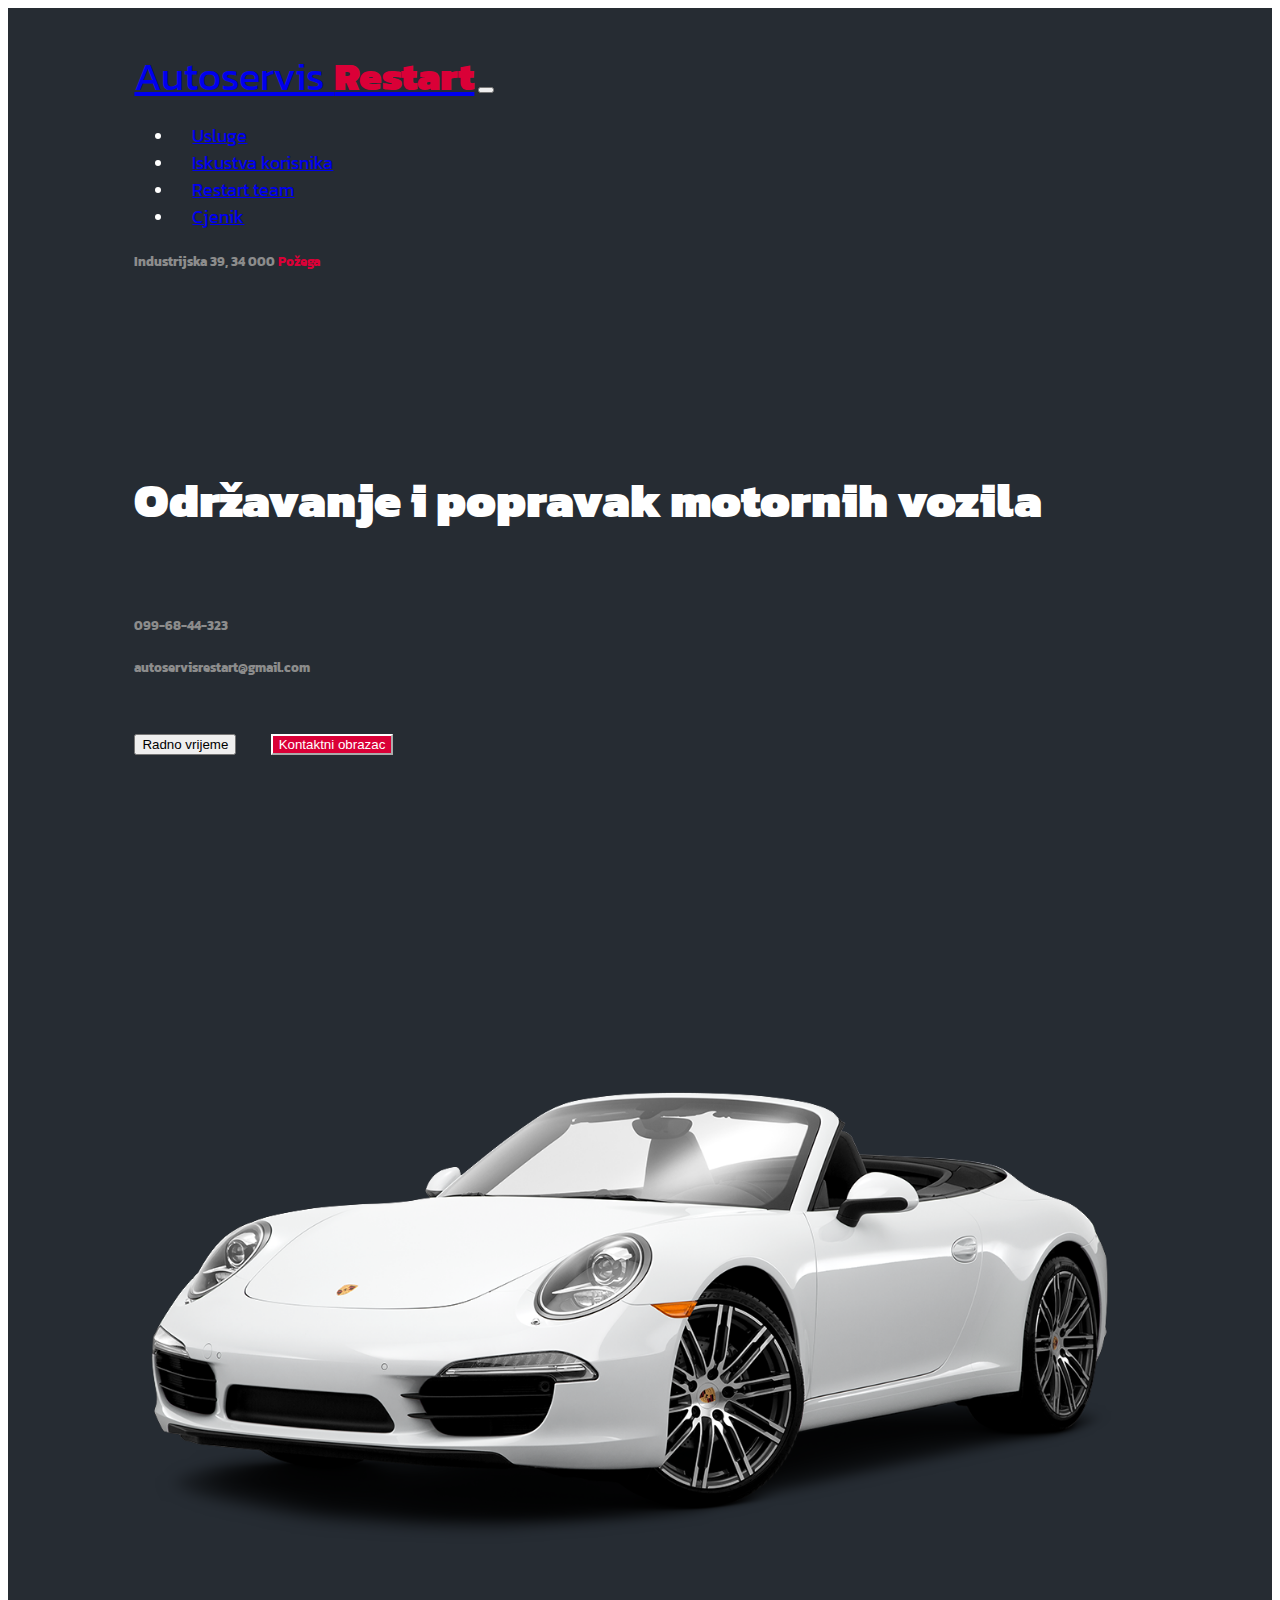
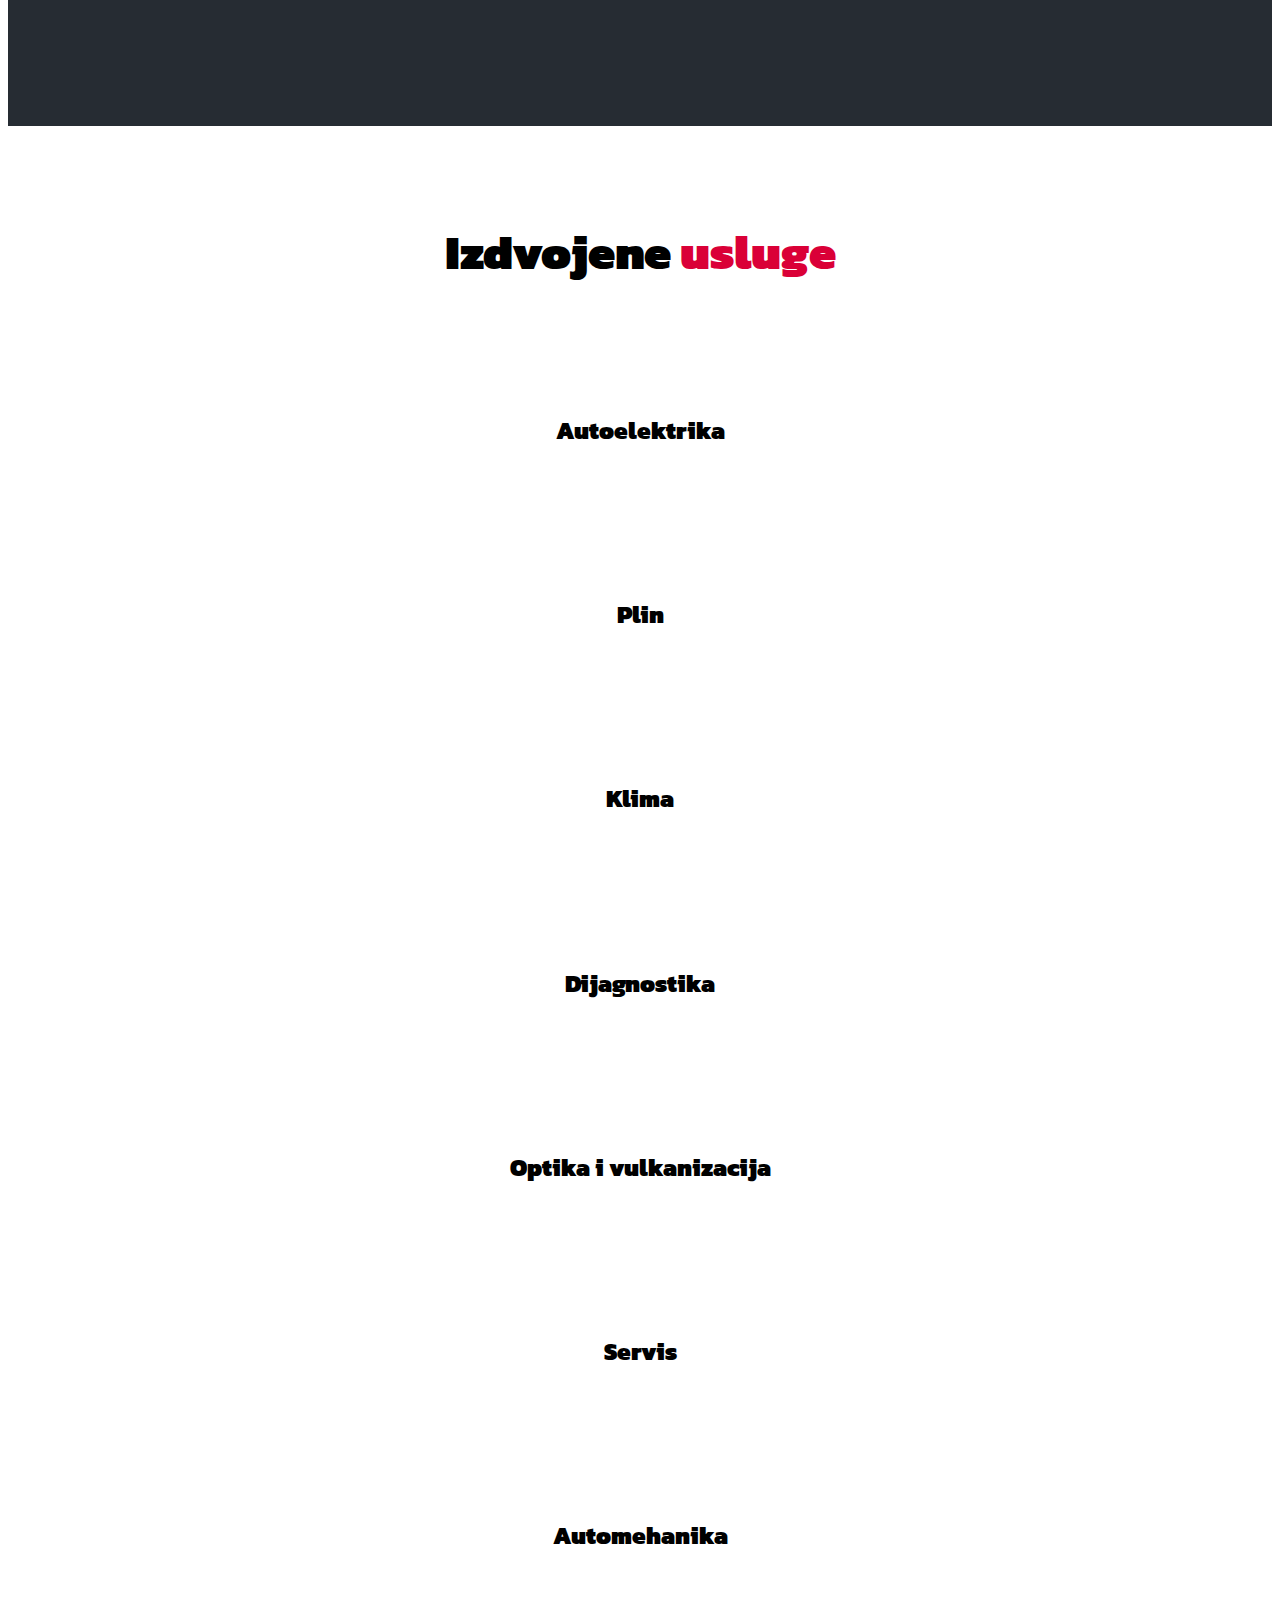
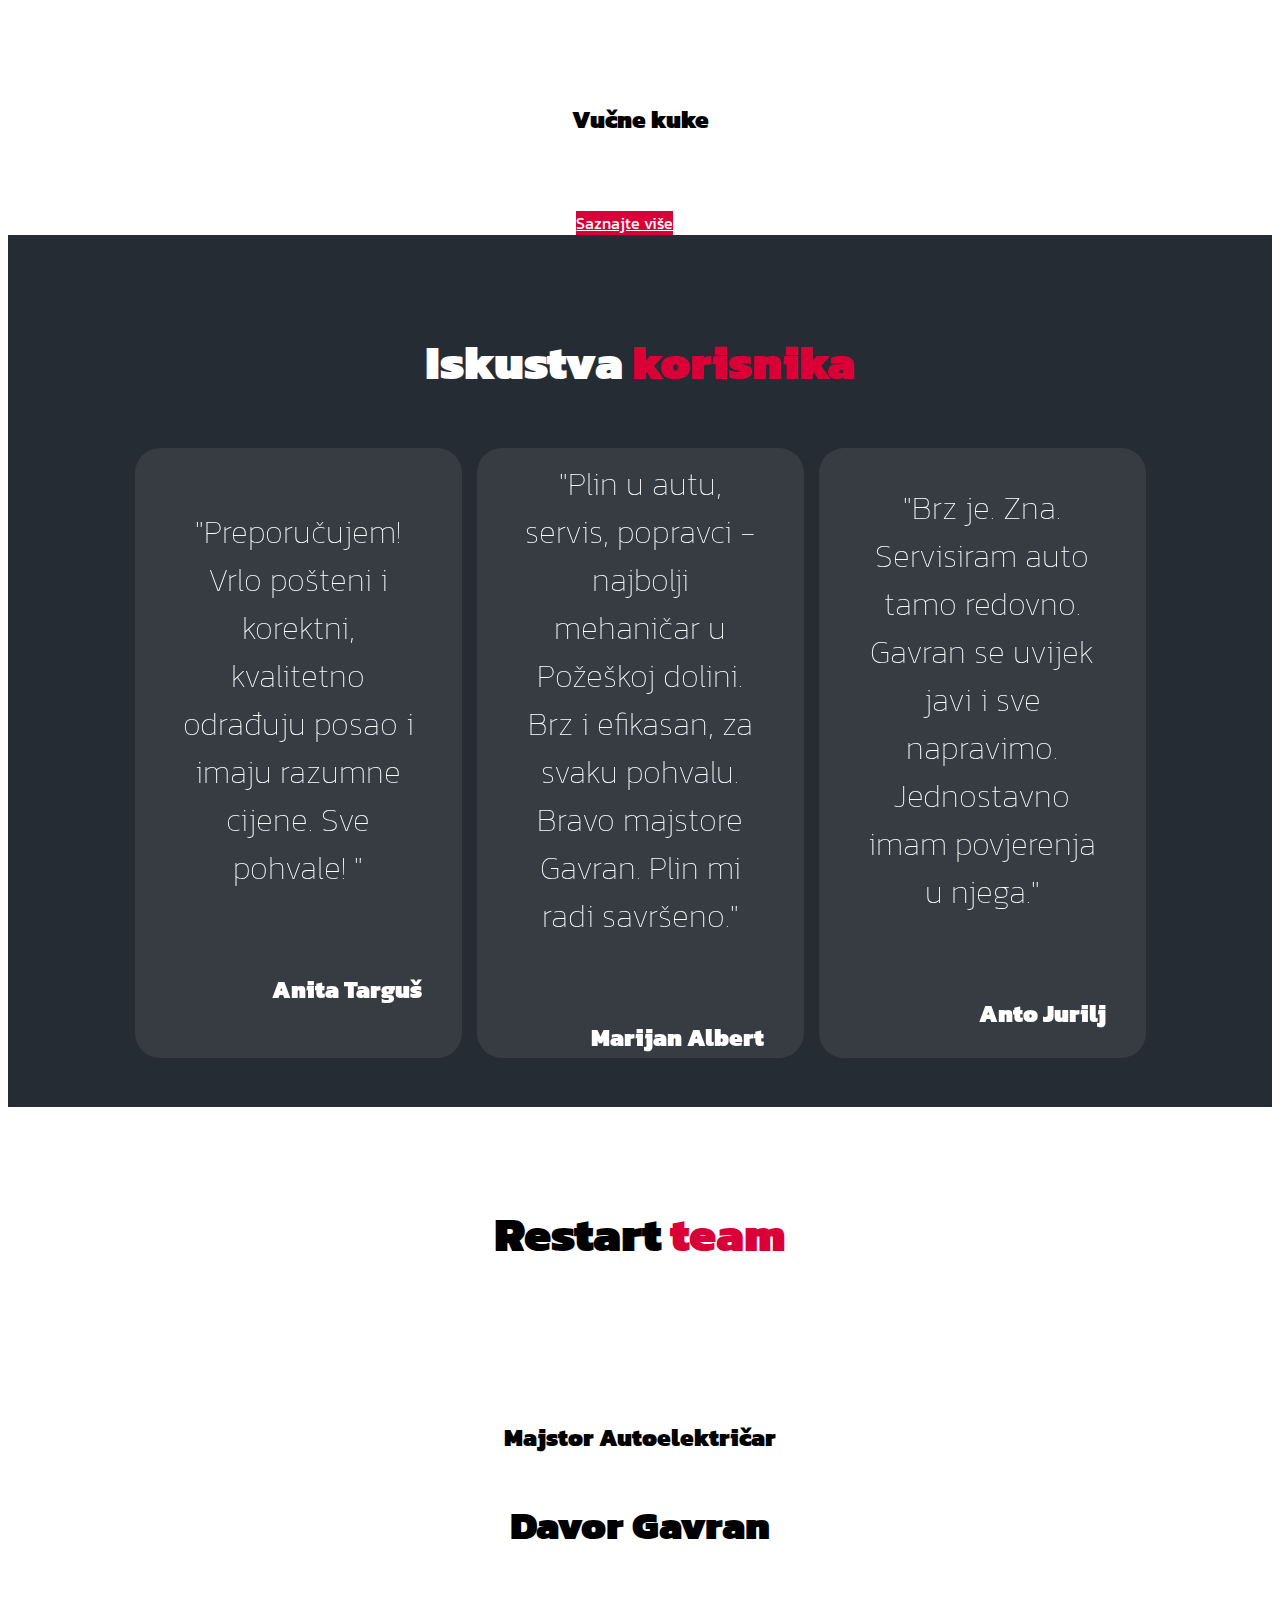
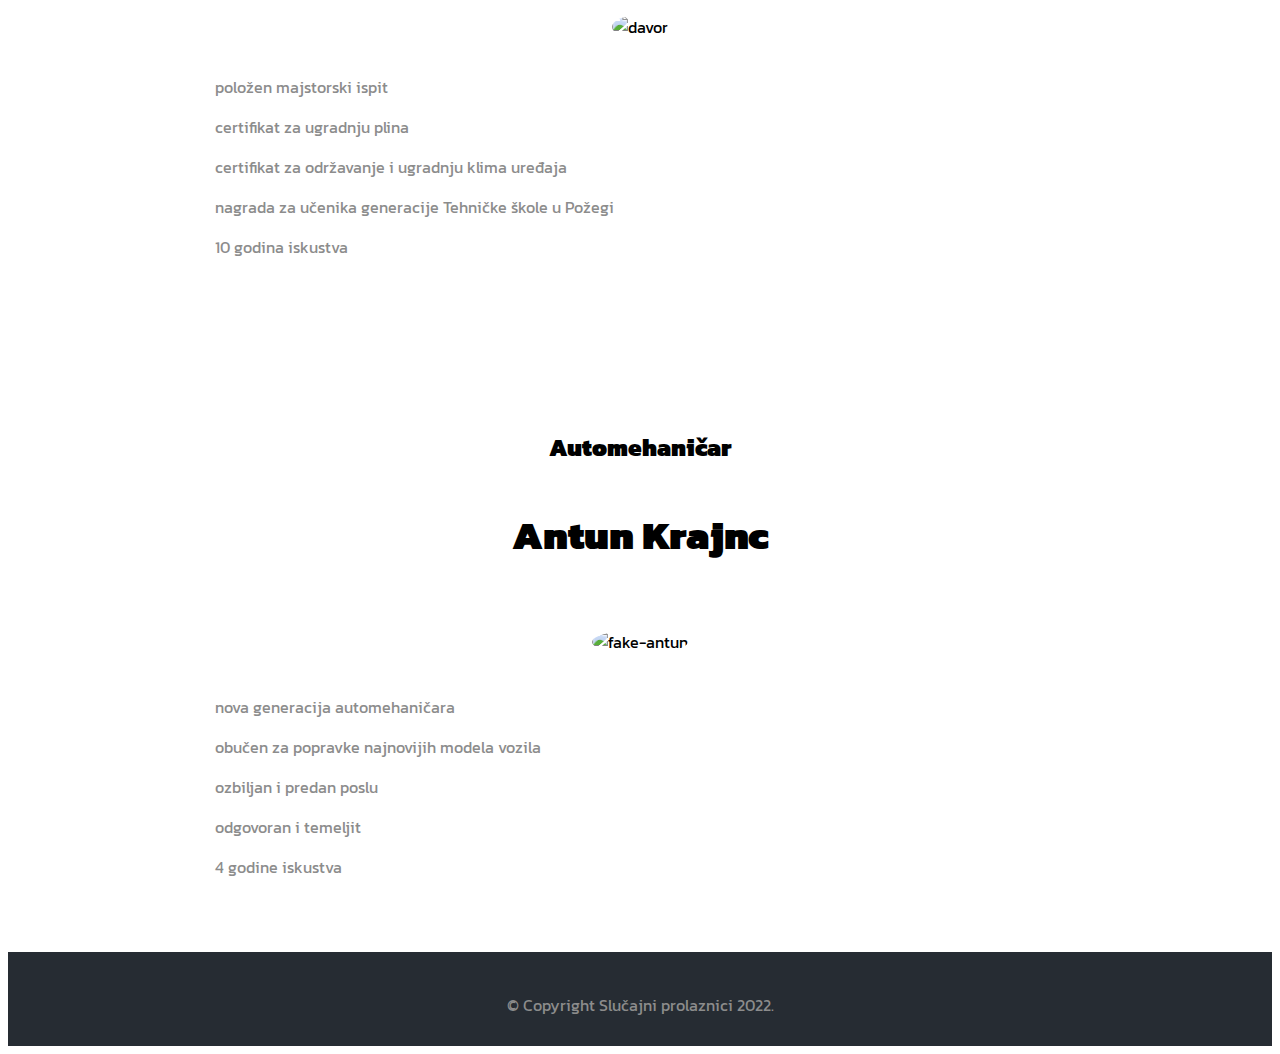
==== commit f46de047: "add php files" ====
--- a/index.html
+++ b/index.html
@@ -14,7 +14,6 @@
     crossorigin="anonymous"></script>
   <script src="https://cdnjs.cloudflare.com/ajax/libs/animejs/2.0.2/anime.min.js"></script>
   <script src="https://kit.fontawesome.com/127cc92418.js" crossorigin="anonymous"></script>
-
   <!-- Bootstrap CSS -->
   <link href="https://cdn.jsdelivr.net/npm/bootstrap@5.1.3/dist/css/bootstrap.min.css" rel="stylesheet"
     integrity="sha384-1BmE4kWBq78iYhFldvKuhfTAU6auU8tT94WrHftjDbrCEXSU1oBoqyl2QvZ6jIW3" crossorigin="anonymous">
@@ -82,7 +81,8 @@
           <button type="button" class="btn btn-outline-light btn-lg open-button"><i
               class="btn-icon-rv fa-solid fa-address-book"></i> Kontaktni obrazac</button>
           <dialog id="modal">
-            <form onsubmit="sendEmail()">
+            <!--<form onsubmit="sendEmail()">-->
+            <form action="mail.php" method="POST">
               <button type="button" class="btn btn-outline-light close-button">X</button>
               <p class="pobrazac">Ovdje možete izvršiti upit o svemu što Vas zanima,
                 <br>poput slobodnih termina
@@ -92,18 +92,18 @@
               <div class="row">
                 <div class="col-lg-6">
                   <h5 class="h5obrazac">Vaši podatci:</h5>
-                  <p><input class="ob-input" type="text" id="ime" placeholder="Ime"></p>
-                  <p><input class="ob-input" type="text" id="prezime" placeholder="Prezime"></p>
-                  <p><input class="ob-input" type="email" id="email" placeholder="E-mail"></p>
-                  <p><input class="ob-input" type="text" id="tel" placeholder="Telefon"></p>
+                  <p><input class="ob-input" type="text" name="ime" id="ime" placeholder="Ime"></p>
+                  <p><input class="ob-input" type="text" name="prezime" id="prezime" placeholder="Prezime"></p>
+                  <p><input class="ob-input" type="email" name="email" id="email" placeholder="E-mail"></p>
+                  <p><input class="ob-input" type="text" name="tel" id="tel" placeholder="Telefon"></p>
                   <h5 class="h5obrazac">Vaš upit:</h5>
-                  <p><textarea rows="4" cols="50" name="comment" form="usrform"> </textarea></p>
+                  <p><textarea rows="4" cols="50" name="comment" id="comment"></textarea></p>
                 </div>
                 <div class="col-lg-6">
                   <h5 class="h5obrazac">Podatci o Vašem vozilu:</h5>
-                  <p><input type="text" id="model" placeholder="Model"></p>
-                  <p><input type="text" id="godina" placeholder="Godina proizvodnje"></p>
-                  <p><input type="text" id="km" placeholder="Broj prijeđenih km"></p>
+                  <p><input type="text" name="model" id="model" placeholder="Model"></p>
+                  <p><input type="text" name="godina" id="godina" placeholder="Godina proizvodnje"></p>
+                  <p><input type="text" name="km" id="km" placeholder="Broj prijeđenih km"></p>
                 </div>
               </div>
               <button type="submit" class="btn btn-outline-light btn-lg open-button-obr">Pošaljite</button>
@@ -176,17 +176,15 @@
     <div class="btn-text-center">
       <a class="btn btn-outline-light btn-lg open-button" href="pages/usluge.html">Saznajte više</a>
     </div>
-
   </section>
 
   <section class="colored-section" id="slide">
     <h2 class="naslov">Iskustva <span class="restart">korisnika</span></h2>
-
     <div class="container">
       <div id="slider" class="owl-carousel owl-theme">
         <div class="content-area">
           <div class="content">
-            <div class="proba">
+            <div class="iskustvo">
               <h3 class="glavnicitat">"Preporučujem! Vrlo pošteni i korektni, kvalitetno odrađuju posao i imaju razumne
                 cijene. Sve pohvale! " <br><i class="heart fa-solid fa-heart"></i></h3>
               <h3 class="osoba">Anita Targuš</h3>
@@ -196,7 +194,7 @@
 
         <div class="content-area">
           <div class="content">
-            <div class="proba">
+            <div class="iskustvo">
               <h3 class="glavnicitat">"Plin u autu, servis, popravci - najbolji mehaničar u Požeškoj dolini. Brz i
                 efikasan, za svaku pohvalu.
                 Bravo majstore Gavran. Plin mi radi savršeno." <br><i class="heart fa-solid fa-heart"></i></h3>
@@ -207,7 +205,7 @@
 
         <div class="content-area">
           <div class="content">
-            <div class="proba">
+            <div class="iskustvo">
               <h3 class="glavnicitat">"Brz je. Zna. Servisiram auto tamo redovno. Gavran se uvijek javi i sve
                 napravimo. Jednostavno imam povjerenja u njega." <br><i class="heart fa-solid fa-heart"></i></h3>
               <h3 class="osoba">Anto Jurilj</h3>
@@ -217,7 +215,7 @@
 
         <div class="content-area">
           <div class="content">
-            <div class="proba">
+            <div class="iskustvo">
               <h3 class="glavnicitat">"Svaka čast dečkima koji rade, ljubazni, ma sve top." <br><i
                   class="heart fa-solid fa-heart"></i></h3>
               <h3 class="osoba">Ivan Bekić</h3>
@@ -227,7 +225,7 @@
 
         <div class="content-area">
           <div class="content">
-            <div class="proba">
+            <div class="iskustvo">
               <h3 class="glavnicitat">"Svoj auto ću servisirati samo kod Gavrana!" <br><i
                   class="heart fa-solid fa-heart"></i></h3>
               <h3 class="osoba">Slavko Ljubić</h3>
@@ -286,7 +284,7 @@
   <script src="https://smtpjs.com/v3/smtp.js"></script>
   <script src="https://cdnjs.cloudflare.com/ajax/libs/jquery/3.6.0/jquery.min.js"></script>
   <script src="https://cdnjs.cloudflare.com/ajax/libs/OwlCarousel2/2.3.4/owl.carousel.min.js"></script>
-  <!--ovaj u videu ima druge verzije, stranica je cdnjs-->
+  <!--stranica je cdnjs-->
 
   <script>
     $('#slider').owlCarousel({
--- a/css/styles.css
+++ b/css/styles.css
@@ -2,6 +2,15 @@
     font-family: "Kanit";
 }
 
+.container-fluid {
+    padding: 3% 10% 0 10%;
+}
+
+.restart {
+    font-weight: 900;
+}
+
+/*headings*/
 h2 {
     font-size: 3rem;
     line-height: 1.5;
@@ -15,45 +24,6 @@
 
 h5 {
     line-height: 1.5;
-    color: #8c8c8c;
-}
-
-.restart {
-    font-weight: 900;
-}
-
-.btn-icon,
-.restart {
-    color: #DA0037;
-}
-
-.btn-icon-rv,
-.colored-section {
-    color: white;
-}
-
-.colored-section {
-    background-color: #262c33;
-}
-
-.white-section {
-    background-color: white;
-}
-
-.container-fluid {
-    padding: 3% 10% 0 10%;
-}
-
-.proba {
-    text-align: right;
-    font-size: 1.5rem;
-    font-weight: 100;
-}
-
-.glavnicitat {
-    text-align: center;
-    font-size: 2rem;
-    font-weight: 100;
 }
 
 .big-heading {
@@ -63,13 +33,32 @@
     padding: 10rem 0 3rem 0;
 }
 
-p {
+/*repeated colors*/
+p, h5 {
     color: #8c8c8c;
 }
 
+.btn-icon,
+.restart, .icon, .heart, .naglaseno, .pozega {
+    color: #DA0037;
+}
+
+.btn-icon-rv,
+.colored-section, .rv, .open-button, .h5obrazac, .pobrazac, .content, #myBtn {
+    color: white;
+}
+
+.colored-section {
+    background-color: #262c33;
+}
+
+.white-section {
+    background-color: white;
+}
+
+/*početna*/
 .rv {
     text-align: center;
-    color: white;
 }
 
 .navbar {
@@ -102,107 +91,6 @@
 .wheel-img {
     width: 10%;
     padding: 2rem 0 2rem 0;
-}
-
-#features, #slide {
-    padding: 4% 10% 2% 10%;
-}
-
-.feature-box {
-    text-align: center;
-    padding: 5%;
-}
-
-.icon {
-    margin-bottom: 2rem;
-    color: #DA0037;
-}
-
-.icon:hover {
-    color: black;
-}
-
-.carousel-item {
-    padding: 7% 15%;
-}
-
-.heart {
-    margin: 50px;
-    width: 10%;
-    color: #DA0037;
-    text-align: right;
-}
-
-#team {
-    padding: 4% 15% 1% 15%;
-    /*top left bottom right*/
-}
-
-.card-header {
-    padding-top: 5%;
-}
-
-.team-column {
-    padding: 5% 2%;
-    text-align: center;
-}
-
-.imgdav {
-    width: 35%;
-    border-radius: 100%;
-    margin: 20px;
-    transition: 0.5% ease-in-out;
-}
-
-.team-image-davor {
-    width: 35%;
-    border-radius: 100%;
-    margin: 20px;
-    transition: 0.5% ease-in-out;
-}
-
-.team-image-davor:hover {
-    transform: translate(-20px, -40px) rotate(0deg) scale(1.8);
-}
-
-.imgdav:hover {
-    transform: translateY(-100px);
-}
-
-.team-image-antun {
-    width: 37%;
-    border-radius: 100%;
-    margin: 25px;
-}
-
-.team-image-antun:hover {
-    transform: translate(-20px, -40px) rotate(0deg) scale(1.8);
-}
-
-#footer {
-    text-align: center;
-    padding: 2% 0 1% 0;
-}
-
-.card-body {
-    text-align: left;
-}
-
-.restartteam {
-    padding: 0 0 0;
-}
-
-@media (max-width: 1028) {
-    /*ne radi 84.*/
-    /*vrijedi za 1028 i manje od toga, ne za više*/
-    body {
-        text-align: center;
-    }
-
-    .title-image {
-        width: 60%;
-        position: static;
-    }
 }
 
 #modaltime {
@@ -242,7 +130,6 @@
 }
 
 .open-button {
-    color: white;
     background-color: #DA0037;
     border-color: white;
 }
@@ -267,48 +154,59 @@
     margin-bottom: 3.5%;
 }
 
-.obrazac {
-    margin: 0 0 0 2%;
-    /*odmaknuto u lijevo*/
-    position: absolute;
-}
-
-.h5obrazac {
-    color: white;
-}
-
 .pobrazac {
     margin: 0 0 6.5% 0;
     /*bottom*/
-    color: white;
-}
-
-.opis {
-    text-align: left;
-}
-
-.naglaseno {
-    color: #DA0037;
-}
-
-.pozega {
-    color: #DA0037;
-}
-
-.naslov {
-    text-align: center;
-    margin-bottom: 5%;
-}
-
-.naslovteam {
-    text-align: center;
-
-}
+}
+
+.mailresponse {
+    text-align: center;
+    font-size: 2rem;
+    font-weight: 100;
+}
+
+/*usluge*/
+#features, #slide {
+    padding: 4% 10% 0% 10%;
+    position:relative;
+}
+
+.feature-box {
+    text-align: center;
+    padding: 5%;
+}
+
+.icon {
+    margin-bottom: 2rem;
+}
+
+/*iskustvo*/
+.iskustvo {
+    text-align: right;
+    font-size: 1.5rem;
+    font-weight: 100;
+}
+
+.glavnicitat {
+    text-align: center;
+    font-size: 2rem;
+    font-weight: 100;
+}
+
+.carousel-item {
+    padding: 7% 15%;
+}
+
+.heart {
+    margin: 50px;
+    width: 10%;
+    text-align: right;
+}
+
 
 .content {
     text-align: center;
     padding: 40px;
-    color: #fff;
     border-radius: 25px;
     background-color: rgba(255, 255, 255, 0.08);
     backdrop-filter: blur(12px);
@@ -335,6 +233,85 @@
     justify-content: center
 }
 
+/*team*/
+#team {
+    padding: 4% 15% 1% 15%;
+    /*top left bottom right*/
+}
+
+.card-header {
+    padding-top: 5%;
+}
+
+.team-column {
+    padding: 5% 2%;
+    text-align: center;
+}
+
+.ime {
+    font-size: 2.5rem;
+}
+
+.team-image-davor {
+    width: 35%;
+    border-radius: 100%;
+    margin: 20px;
+    transition: 0.5% ease-in-out;
+}
+
+.team-image-davor:hover {
+    transform: translate(-20px, -40px) rotate(0deg) scale(1.8);
+}
+
+.imgdav:hover {
+    transform: translateY(-100px);
+}
+
+.team-image-antun {
+    width: 37%;
+    border-radius: 100%;
+    margin: 25px;
+}
+
+.team-image-antun:hover {
+    transform: translate(-20px, -40px) rotate(0deg) scale(1.8);
+}
+
+.card-body {
+    text-align: left;
+}
+
+.restartteam {
+    padding: 0 0 0;
+}
+
+@media (max-width: 1028) {
+    /*ne radi 84.*/
+    /*vrijedi za 1028 i manje od toga, ne za više*/
+    body {
+        text-align: center;
+    }
+
+    .title-image {
+        width: 60%;
+        position: static;
+    }
+}
+
+.opis {
+    text-align: left;
+}
+
+.naslov {
+    text-align: center;
+    margin-bottom: 5%;
+}
+
+.naslovteam {
+    text-align: center;
+}
+
+/*buttons*/
 #myBtn {
     display: none;
     position: fixed;
@@ -345,7 +322,6 @@
     border: none;
     outline: none;
     background-color: #DA0037;
-    color: white;
     cursor: pointer;
     padding: 15px;
     border-radius: 100%;
@@ -355,9 +331,34 @@
     background-color: #303841;
 }
 
-.ime {
-    font-size: 2.5rem;
-
-}
-
-/* id > class > h element */
+.saznajvise {
+    align-items: center;
+}
+
+.btn-text-center{
+	text-align: center;	
+}
+
+/*cjenik*/
+.cjenik-column{
+    padding: 2% 2% 2% 25%;
+    text-align: center;
+}
+
+.naslovcjenik{
+    text-align: center;
+    padding-top: 4%;
+}
+
+.cijene{
+    font-size: 1.4rem;
+    
+}
+
+/*footer*/
+#footer {
+    text-align: center;
+    padding: 2% 0 1% 0;
+}
+
+/* id > class > h element */